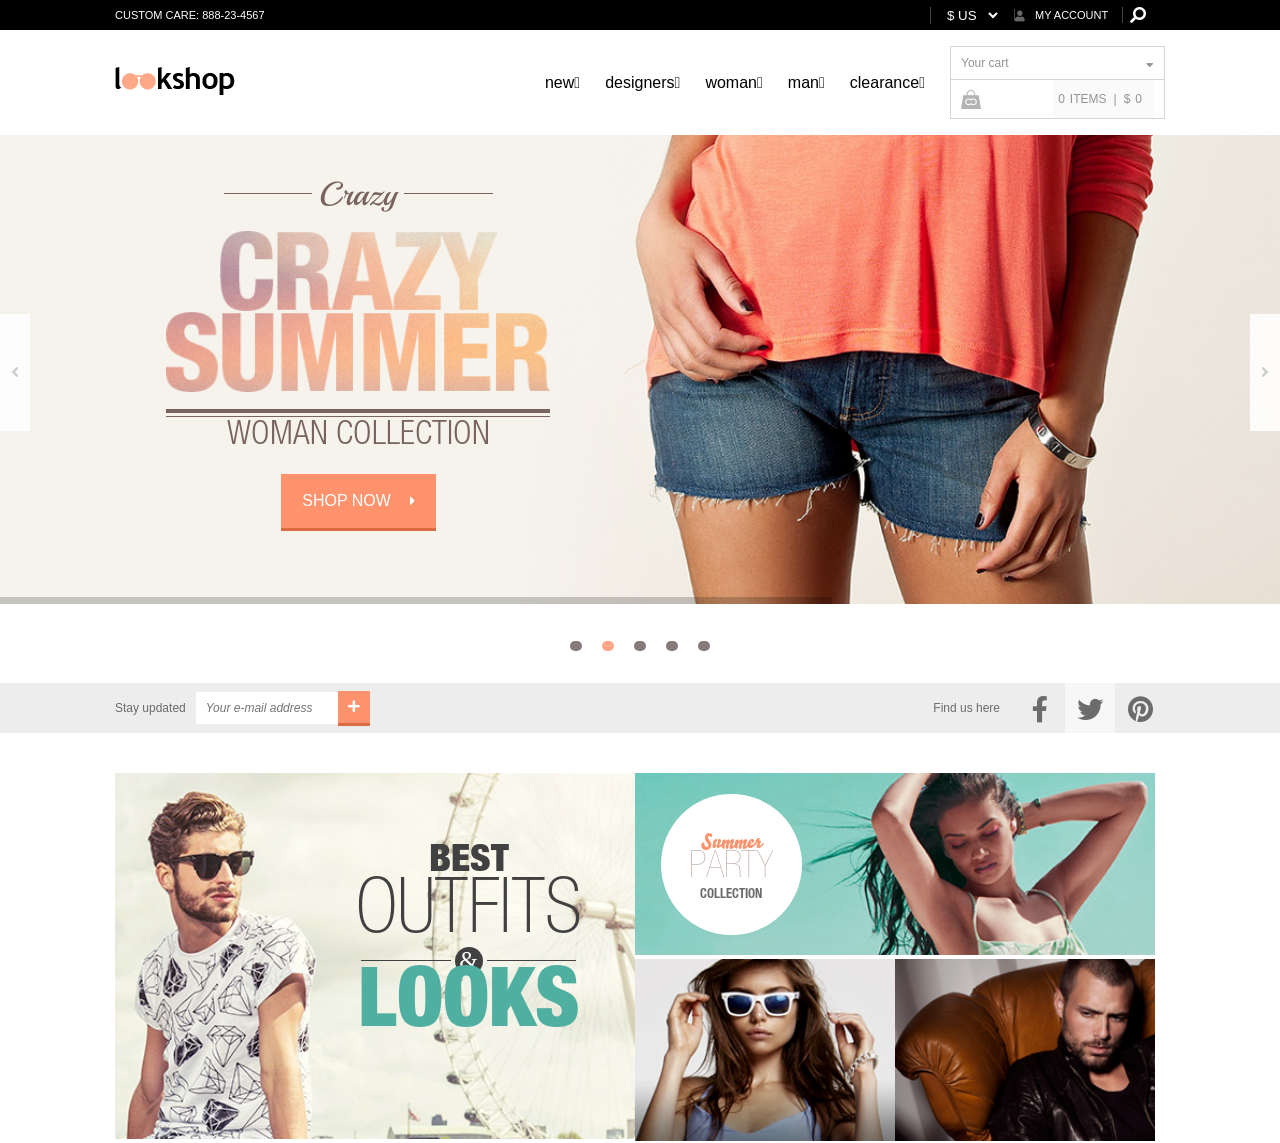
==== LookShop/index.html @ 90c4d899 "first commit" ====
<!DOCTYPE html>
<html lang="en">
<head>
	<meta charset="UTF-8">
	<title>Look Shop</title>
	<link rel="stylesheet" type="text/css" href="css/general.css">
	<meta name="viewport" content="width=device-width">	
	<link rel="stylesheet" href="https://use.fontawesome.com/releases/v5.0.13/css/all.css" integrity="sha384-DNOHZ68U8hZfKXOrtjWvjxusGo9WQnrNx2sqG0tfsghAvtVlRW3tvkXWZh58N9jp" crossorigin="anonymous">
</head>
<body>
	<!--Toolbar section-->
<section class="toolbar wrapper">
	<div class="toolbar-custom">
		custom care: 888-23-4567
	</div>
	<div class="toolbar-tools">
		<select class="toolbar-tools-currency">
			<option>$ US</option>
  			<option>EUR</option>
  			<option>RUB</option>
		</select>
		<a href="#" class="toolbar-tools-account">
			<i class="fas fa-user"></i>
			<span>my account</span>
		</a>
		<div class="toolbar-tools-search">
			<i class="fas fa-search"></i>
		</div>
	</div>	
</section>
	<!--Header section-->
<header class="header wrapper">
	<div class="header-logo-lg">
		<img src="images/logo-lg.png" alt="logo">
	</div>
	<div class="header-logo-sm">
		<img src="images/logo-sm.png" alt="logo">
	</div>
	<nav class="header-menu">
		<li><a href="">new</a></li>
		<li><a href="">designers</a></li>
		<li><a href="">woman</a></li>
		<li><a href="">man</a></li>
		<li><a href="">clearance</a></li>
	</nav>
	<div class="header-cart">
		<div class="header-cart-txt">
			<span>Your cart</span>
			<i class="fas fa-sort-down"></i>
		</div>
		<div class="header-cart-items">
			<img class="header-cart-lgimg" src="images/cart-lg.png" alt="cart">
			<img class="header-cart-smimg" src="images/cart-sm.png" alt="cart">
			<div class="header-cart-sum">
				<p><span>0</span>items</p>
				<p class="header-cart-money">$<span>0</span></p>
			</div>
		</div>
	</div>
</header>	
	<!--Mobile menu section-->
<section class="mobilemenu wrapper">
	<div class="mobilemenu-wr">
		<span>menu</span>
		<div class="mobilemenu-hamburger">
			<div class="mobilemenu-hamburger-item"></div>
			<div class="mobilemenu-hamburger-item"></div>
			<div class="mobilemenu-hamburger-item"></div>
		</div>
	</div>
	<nav class="mobilemenu-menu">
		<li><a href="">new</a></li>
		<li><a href="">designers</a></li>
		<li><a href="">woman</a></li>
		<li><a href="">man</a></li>
		<li><a href="">clearance</a></li>
	</nav>
</section>	
	<!--Slider section-->
<section class="slider">
	<div class="slider-wrapper">
		<img src="images/slide1.png" alt="slide">
		<!--<img src="images/slide2.png" alt="slide">
		<img src="images/slide3.png" alt="slide">-->
	
		<div class="slider-prevbtn">
			<i class="fas fa-angle-left"></i>
		</div>
		<div class="slider-nextbtn">
			<i class="fas fa-angle-right"></i>
		</div>
		<div class="slider-info">
			<div class="slider-info-crazy">
				<div class="slider-crazy-line"></div>
				<div class="slider-crazy-txt">Crazy</div>
				<div class="slider-crazy-line"></div>
			</div>
			<img class="slider-title-lg" src="images/summer-lg.png" alt="title">
			<img class="slider-title-md" src="images/summer-md.png" alt="title">

			<div class="slider-info-collect">
				<div class="slider-collect-fatline"></div>
				<div class="slider-collect-thinline"></div>
				<div class="slider-collect-txt">woman collection</div>
			</div>
			<button class="slider-info-button">
				<span>shop now</span>
				<i class="fas fa-caret-right"></i>
			</button>
		</div>
		<div class="slider-line"></div>
	</div>
	<div class="slider-dots">
		<button class="slider-dots-dot"></button>
		<button class="slider-dots-dot slider-dots-active"></button>
		<button class="slider-dots-dot"></button>
		<button class="slider-dots-dot"></button>
		<button class="slider-dots-dot"></button>
	</div>
</section>	
	<section class="stay wrapper">
	<div class="stay-email">
		<span>Stay updated</span>
		<div class="stay-email-input">
			<input type="text" placeholder="Your e-mail address">
			<button><i class="fas fa-plus"></i></button>
		</div>
	</div>
	<div class="stay-social">
		<span>Find us here</span>
		<div class="stay-social-fb social-wrapper">
			<i class="fab fa-facebook-f"></i>
		</div>
		<div class="stay-social-tw social-wrapper">
			<i class="fab fa-twitter"></i>
		</div>
		<div class="stay-social-fb social-wrapper">
			<i class="fab fa-pinterest"></i>
		</div>
	</div>	
</section>
	<section class="best wrapper">
	<div class="best-first">
		<img src="images/best-1.png" alt="adventure">
		<div class="best-first-text">
			<span class="best-text-header">best</span>
			<span class="best-text-outfits">outfits</span>
			<div class="best-text-badge">
				<div class="best-badge-line"></div>
				<div class="best-badge-and">&</div>
				<div class="best-badge-line"></div>
			</div>
			<span class="best-text-looks">looks</span>
		</div>
	</div>
	<div class="best-second">
		<div class="best-second-upper">
			<img src="images/best-2.png" alt="adventure">
			<div class="best-upper-round">
				<span class="best-upper-summer">Summer</span>
				<span class="best-upper-party">party</span>
				<span class="best-upper-collect">collection</span>
			</div>
		</div>
		<div class="best-second-downer">
			<img src="images/best-3.png" alt="adventure">
			<img src="images/best-4.png" alt="adventure">
		</div>
	</div>
</section>
	<script src="js/scripts.js"></script>
</body>
</html>
---- LookShop/css/general.css ----
@charset "UTF-8";
@import url('https://fonts.googleapis.com/css?family=Playball&display=swap');
body {
  margin: 0;
  padding: 0;
}
@font-face {
  font-family: Luxury;
  /* Имя шрифта */
  src: url(fonts/Luxury Royale JF Regular.ttf);
  /* Путь к файлу со шрифтом */
}
@font-face {
  font-family: Helvetica;
  /* Имя шрифта */
  src: url(fonts/HelveticaNeueLTStd-LtCn.otf);
  /* Путь к файлу со шрифтом */
}
@font-face {
  font-family: HelveticaTh;
  /* Имя шрифта */
  src: url(fonts/HelveticaNeueLTStd-Th.otf);
  /* Путь к файлу со шрифтом */
}
@font-face {
  font-family: HelveticaBlk;
  /* Имя шрифта */
  src: url(fonts/HelveticaNeueLTStd-BlkCn.otf);
  /* Путь к файлу со шрифтом */
}
@font-face {
  font-family: HelveticaThCn;
  /* Имя шрифта */
  src: url(fonts/HelveticaNeueLTStd-ThCn.otf);
  /* Путь к файлу со шрифтом */
}
@font-face {
  font-family: HelveticaLtIt;
  /* Имя шрифта */
  src: url(fonts/HelveticaNeueLTStd-LtIt.otf);
  /* Путь к файлу со шрифтом */
}
@font-face {
  font-family: BelloScript;
  /* Имя шрифта */
  src: url(fonts/Bello-Script_6557.ttf);
  /* Путь к файлу со шрифтом */
}
@font-face {
  font-family: HelveticaUltLtCn;
  /* Имя шрифта */
  src: url(fonts/HelveticaNeueLTStd-UltLtCn.otf);
  /* Путь к файлу со шрифтом */
}
@font-face {
  font-family: HelveticaBdCn;
  /* Имя шрифта */
  src: url(fonts/HelveticaNeueLTStd-BdCn.otf);
  /* Путь к файлу со шрифтом */
}
@font-face {
  font-family: HelveticaCn;
  /* Имя шрифта */
  src: url(fonts/HelveticaNeueLTStd-Cn.otf);
  /* Путь к файлу со шрифтом */
}
@font-face {
  font-family: HelveticaLt;
  /* Имя шрифта */
  src: url(fonts/HelveticaNeueLTStd-Lt.otf);
  /* Путь к файлу со шрифтом */
}
@font-face {
  font-family: MyRiadProReg;
  /* Имя шрифта */
  src: url(fonts/MyriadPro-Regular.otf);
  /* Путь к файлу со шрифтом */
}
@font-face {
  font-family: HelveticaReg;
  /* Имя шрифта */
  src: url(fonts/helvetica_regular.ttf);
  /* Путь к файлу со шрифтом */
}
@font-face {
  font-family: AEmpirialReg;
  /* Имя шрифта */
  src: url(fonts/a_Empirial.ttf);
  /* Путь к файлу со шрифтом */
}
@font-face {
  font-family: Impact;
  /* Имя шрифта */
  src: url(fonts/Impact Regular.ttf);
  /* Путь к файлу со шрифтом */
}
.wrapper {
  max-width: 1200px;
  padding-left: 115px;
  padding-right: 115px;
  margin: 0 auto;
}
@media screen and (max-width: 768px) {
  .wrapper {
    padding-left: 15px;
    padding-right: 15px;
  }
}
@media screen and (max-width: 640px) {
  .wrapper {
    padding-left: 0px;
    padding-right: 0px;
  }
}
/* Slider */
.slick-slider {
  position: relative;
  display: block;
  box-sizing: border-box;
  -webkit-touch-callout: none;
  -webkit-user-select: none;
  -moz-user-select: none;
  -ms-user-select: none;
  user-select: none;
  touch-action: pan-y;
  -webkit-tap-highlight-color: transparent;
}
.slick-list {
  position: relative;
  overflow: hidden;
  display: block;
  margin: 0;
  padding: 0;
}
.slick-list:focus {
  outline: none;
}
.slick-list.dragging {
  cursor: pointer;
  cursor: hand;
}
.slick-slider .slick-track,
.slick-slider .slick-list {
  -webkit-transform: translate3d(0, 0, 0);
  -ms-transform: translate3d(0, 0, 0);
  transform: translate3d(0, 0, 0);
}
.slick-track {
  position: relative;
  left: 0;
  top: 0;
  display: block;
  margin-left: auto;
  margin-right: auto;
}
.slick-track:before,
.slick-track:after {
  content: "";
  display: table;
}
.slick-track:after {
  clear: both;
}
.slick-loading .slick-track {
  visibility: hidden;
}
.slick-slide {
  float: left;
  height: 100%;
  min-height: 1px;
  display: none;
}
[dir="rtl"] .slick-slide {
  float: right;
}
.slick-slide img {
  display: block;
}
.slick-slide.slick-loading img {
  display: none;
}
.slick-slide.dragging img {
  pointer-events: none;
}
.slick-initialized .slick-slide {
  display: block;
}
.slick-loading .slick-slide {
  visibility: hidden;
}
.slick-vertical .slick-slide {
  display: block;
  height: auto;
  border: 1px solid transparent;
}
.slick-arrow.slick-hidden {
  display: none;
}
/* Slider */
.slick-loading .slick-list {
  background: #fff url('ajax-loader.gif') center center no-repeat;
}
/* Arrows */
.slick-prev,
.slick-next {
  position: absolute;
  display: block;
  height: 20px;
  width: 20px;
  line-height: 0px;
  font-size: 0px;
  cursor: pointer;
  background: transparent;
  color: transparent;
  top: 50%;
  -webkit-transform: translate(0, -50%);
  -ms-transform: translate(0, -50%);
  transform: translate(0, -50%);
  padding: 0;
  border: none;
  outline: none;
}
.slick-prev:hover,
.slick-next:hover,
.slick-prev:focus,
.slick-next:focus {
  outline: none;
  background: transparent;
  color: transparent;
}
.slick-prev:hover:before,
.slick-next:hover:before,
.slick-prev:focus:before,
.slick-next:focus:before {
  opacity: 1;
}
.slick-prev.slick-disabled:before,
.slick-next.slick-disabled:before {
  opacity: 0.25;
}
.slick-prev:before,
.slick-next:before {
  font-family: "slick";
  font-size: 20px;
  line-height: 1;
  color: white;
  opacity: 0.75;
  -webkit-font-smoothing: antialiased;
  -moz-osx-font-smoothing: grayscale;
  /* Icons */
}
@font-face {
  font-family: 'slick';
  font-weight: normal;
  font-style: normal;
  src: url('fonts/slick.eot');
  src: url('fonts/slick.eot?#iefix') format('embedded-opentype'), url('fonts/slick.woff') format('woff'), url('fonts/slick.ttf') format('truetype'), url('fonts/slick.svg#slick') format('svg');
}
.slick-prev {
  left: -25px;
}
[dir="rtl"] .slick-prev {
  left: auto;
  right: -25px;
}
.slick-prev:before {
  content: "←";
}
[dir="rtl"] .slick-prev:before {
  content: "→";
}
.slick-next {
  right: -25px;
}
[dir="rtl"] .slick-next {
  left: -25px;
  right: auto;
}
.slick-next:before {
  content: "→";
}
[dir="rtl"] .slick-next:before {
  content: "←";
}
/* Dots */
.slick-dotted .slick-slider {
  margin-bottom: 30px;
}
.slick-dots {
  position: absolute;
  bottom: -25px;
  list-style: none;
  display: block;
  text-align: center;
  padding: 0;
  margin: 0;
  width: 100%;
}
.slick-dots li {
  position: relative;
  display: inline-block;
  height: 20px;
  width: 20px;
  margin: 0 5px;
  padding: 0;
  cursor: pointer;
}
.slick-dots li button {
  border: 0;
  background: transparent;
  display: block;
  height: 20px;
  width: 20px;
  outline: none;
  line-height: 0px;
  font-size: 0px;
  color: transparent;
  padding: 5px;
  cursor: pointer;
}
.slick-dots li button:hover,
.slick-dots li button:focus {
  outline: none;
}
.slick-dots li button:hover:before,
.slick-dots li button:focus:before {
  opacity: 1;
}
.slick-dots li button:before {
  position: absolute;
  top: 0;
  left: 0;
  content: "•";
  width: 20px;
  height: 20px;
  font-family: "slick";
  font-size: 6px;
  line-height: 20px;
  text-align: center;
  color: black;
  opacity: 0.25;
  -webkit-font-smoothing: antialiased;
  -moz-osx-font-smoothing: grayscale;
}
.slick-dots li.slick-active button:before {
  color: black;
  opacity: 0.75;
}
.toolbar {
  min-height: 30px;
  background-color: #000000;
  color: #fff;
  display: -webkit-box;
  display: flex;
  -webkit-box-pack: justify;
  justify-content: space-between;
  -webkit-box-align: center;
  align-items: center;
  text-transform: uppercase;
  font-family: Arial;
  font-size: 11px;
  font-weight: 400;
}
@media screen and (max-width: 640px) {
  .toolbar {
    -webkit-box-orient: vertical;
    -webkit-box-direction: normal;
    flex-direction: column;
  }
}
@media screen and (max-width: 640px) {
  .toolbar {
    -webkit-box-pack: center;
    justify-content: center;
  }
}
@media screen and (max-width: 640px) {
  .toolbar {
    font-size: 30px;
  }
}
.toolbar-custom {
  display: -webkit-box;
  display: flex;
}
@media screen and (max-width: 640px) {
  .toolbar-custom {
    min-height: 95px;
  }
}
@media screen and (max-width: 640px) {
  .toolbar-custom {
    width: 100%;
  }
}
@media screen and (max-width: 640px) {
  .toolbar-custom {
    background-color: #fff;
  }
}
@media screen and (max-width: 640px) {
  .toolbar-custom {
    color: #838383;
  }
}
@media screen and (max-width: 640px) {
  .toolbar-custom {
    -webkit-box-pack: center;
    justify-content: center;
  }
}
@media screen and (max-width: 640px) {
  .toolbar-custom {
    -webkit-box-align: center;
    align-items: center;
  }
}
.toolbar-tools {
  min-height: 30px;
  display: -webkit-box;
  display: flex;
  -webkit-box-pack: justify;
  justify-content: space-between;
  -webkit-box-align: center;
  align-items: center;
  min-width: 235px;
}
@media screen and (max-width: 640px) {
  .toolbar-tools {
    min-height: 95px;
  }
}
@media screen and (max-width: 640px) {
  .toolbar-tools {
    width: 100%;
  }
}
@media screen and (max-width: 640px) {
  .toolbar-tools {
    font-size: 30px;
  }
}
.toolbar-tools-currency {
  height: 100%;
  width: 30%;
  padding-left: 12px;
  background-color: transparent;
  border: 0;
  border-left: 1px solid #444;
  outline: 0;
  color: #fff;
}
@media screen and (max-width: 640px) {
  .toolbar-tools-currency {
    width: 25%;
  }
}
@media screen and (max-width: 640px) {
  .toolbar-tools-currency {
    max-width: 153px;
  }
}
@media screen and (max-width: 640px) {
  .toolbar-tools-currency {
    font-size: 30px;
  }
}
.toolbar-tools-account {
  height: 100%;
  border-left: 1px solid #444;
  display: -webkit-box;
  display: flex;
  -webkit-box-align: center;
  align-items: center;
  text-decoration: none;
  color: #fff;
}
.toolbar-tools-account i {
  margin-right: 10px;
  color: #666;
}
.toolbar-tools-search {
  height: 100%;
  width: 15%;
  max-width: 100px;
  border-left: 1px solid #444;
  padding-left: 7px;
  display: -webkit-box;
  display: flex;
  -webkit-box-align: center;
  align-items: center;
  cursor: pointer;
}
.toolbar-tools-search i {
  -webkit-transform: rotate(90deg);
  -ms-transform: rotate(90deg);
  transform: rotate(90deg);
  font-size: 1rem;
}
@media screen and (max-width: 640px) {
  .toolbar-tools-search i {
    font-size: 30px;
  }
}
.header {
  min-height: 105px;
  display: -webkit-box;
  display: flex;
  -webkit-box-pack: justify;
  justify-content: space-between;
  -webkit-box-align: center;
  align-items: center;
}
@media screen and (max-width: 640px) {
  .header {
    -webkit-box-orient: vertical;
    -webkit-box-direction: normal;
    flex-direction: column;
  }
}
@media screen and (max-width: 640px) {
  .header-logo-lg {
    display: none;
  }
}
.header-logo-sm {
  display: none;
  min-height: 190px;
  -webkit-box-align: center;
  align-items: center;
  -webkit-box-pack: center;
  justify-content: center;
}
@media screen and (max-width: 640px) {
  .header-logo-sm {
    display: -webkit-box;
    display: flex;
  }
}
.header-menu {
  display: -webkit-box;
  display: flex;
  -webkit-box-flex: 1;
  flex-grow: 1;
  -webkit-box-pack: end;
  justify-content: flex-end;
  list-style: none;
}
@media screen and (max-width: 768px) {
  .header-menu {
    display: none;
  }
}
.header-menu li {
  margin-right: 25px;
}
.header-menu li a {
  text-decoration: none;
  font-family: Arial;
  font-size: 16px;
  font-weight: 400;
  color: #000;
}
.header-menu li a::after {
  content: "\f095";
}
.header-cart {
  display: -webkit-box;
  display: flex;
  -webkit-box-orient: vertical;
  -webkit-box-direction: normal;
  flex-direction: column;
  min-width: 215px;
  color: #949393;
  font-family: Arial;
  font-size: 12px;
  font-weight: 400;
}
@media screen and (max-width: 640px) {
  .header-cart {
    width: 95%;
  }
}
@media screen and (max-width: 640px) {
  .header-cart {
    font-size: 30px;
  }
}
.header-cart-txt {
  border: 1px solid #d6d6d6;
  border-bottom: none;
  display: -webkit-box;
  display: flex;
  -webkit-box-pack: justify;
  justify-content: space-between;
  -webkit-box-align: center;
  align-items: center;
  min-height: 32px;
  padding: 0 10px;
}
@media screen and (max-width: 640px) {
  .header-cart-txt {
    display: none;
  }
}
.header-cart-items {
  display: -webkit-box;
  display: flex;
  -webkit-box-pack: justify;
  justify-content: space-between;
  -webkit-box-align: center;
  align-items: center;
  border: 1px solid #d6d6d6;
  padding: 0 10px;
}
.header-cart-sum {
  display: -webkit-box;
  display: flex;
  -webkit-box-align: center;
  align-items: center;
  text-transform: uppercase;
  background-color: #fafafa;
  min-height: 32px;
}
@media screen and (max-width: 640px) {
  .header-cart-sum {
    min-height: 94px;
  }
}
.header-cart-sum p {
  margin-right: 7px;
}
.header-cart-sum p span {
  margin: 0 5px;
}
.header-cart-money::before {
  content: "|";
  margin-right: 7px;
}
@media screen and (max-width: 640px) {
  .header-cart-lgimg {
    display: none;
  }
}
.header-cart-smimg {
  display: none;
}
@media screen and (max-width: 640px) {
  .header-cart-smimg {
    display: block;
  }
}
.mobilemenu {
  display: none;
  -webkit-box-orient: vertical;
  -webkit-box-direction: normal;
  flex-direction: column;
  -webkit-box-pack: center;
  justify-content: center;
  -webkit-box-align: center;
  align-items: center;
}
@media screen and (max-width: 768px) {
  .mobilemenu {
    display: -webkit-box;
    display: flex;
  }
}
@media screen and (max-width: 640px) {
  .mobilemenu {
    margin-top: 25px;
  }
}
@media screen and (max-width: 640px) {
  .mobilemenu {
    margin-bottom: 25px;
  }
}
.mobilemenu-wr {
  min-height: 50px;
  background-color: #ffa687;
  display: -webkit-box;
  display: flex;
  -webkit-box-align: center;
  align-items: center;
  -webkit-box-pack: justify;
  justify-content: space-between;
  width: 100%;
}
@media screen and (max-width: 640px) {
  .mobilemenu-wr {
    min-height: 95px;
  }
}
@media screen and (max-width: 640px) {
  .mobilemenu-wr {
    width: 95%;
  }
}
.mobilemenu-wr span {
  font-family: Arial;
  font-size: 18px;
  font-weight: 400;
  text-transform: uppercase;
  color: #fff;
  margin-left: 20px;
}
@media screen and (max-width: 640px) {
  .mobilemenu-wr span {
    font-size: 30px;
  }
}
@media screen and (max-width: 640px) {
  .mobilemenu-wr span {
    margin-left: 30px;
  }
}
.mobilemenu-menu {
  display: none;
  list-style: none;
}
.mobilemenu-menu li {
  margin-right: 25px;
}
.mobilemenu-menu li a {
  text-decoration: none;
  font-family: Arial;
  font-size: 26px;
  font-weight: 400;
  color: #ffa687;
}
@media screen and (max-width: 640px) {
  .mobilemenu-menu li a {
    font-size: 35px;
  }
}
.mobilemenu-menu li a::after {
  font-family: "Font Awesome 5 Free";
  content: "\f095";
}
.mobilemenu-hamburger {
  width: 22px;
  height: 20px;
  margin-right: 10px;
  display: -webkit-box;
  display: flex;
  -webkit-box-orient: vertical;
  -webkit-box-direction: normal;
  flex-direction: column;
  -webkit-box-pack: justify;
  justify-content: space-between;
  cursor: pointer;
}
@media screen and (max-width: 640px) {
  .mobilemenu-hamburger {
    width: 33px;
  }
}
@media screen and (max-width: 640px) {
  .mobilemenu-hamburger {
    height: 30px;
  }
}
@media screen and (max-width: 640px) {
  .mobilemenu-hamburger {
    margin-right: 30px;
  }
}
.mobilemenu-hamburger-item {
  width: 22px;
  height: 4px;
  background-color: #fff;
  border-radius: 30%;
}
@media screen and (max-width: 640px) {
  .mobilemenu-hamburger-item {
    width: 33px;
  }
}
@media screen and (max-width: 640px) {
  .mobilemenu-hamburger-item {
    height: 6px;
  }
}
@media screen and (max-width: 640px) {
  .slider {
    display: none;
  }
}
@media screen and (max-width: 768px) {
  .slider {
    margin-top: 20px;
  }
}
.slider-wrapper {
  width: 100%;
  position: relative;
}
.slider-wrapper img {
  width: 100%;
}
.slider-info {
  position: absolute;
  top: 8%;
  min-width: 30%;
  left: 13%;
  min-height: 75%;
  display: -moz-flex;
  display: -ms-flex;
  display: -o-flex;
  display: -webkit-box;
  display: flex;
  -webkit-box-orient: vertical;
  -webkit-box-direction: normal;
  flex-direction: column;
  -webkit-box-pack: justify;
  justify-content: space-between;
  -webkit-box-align: center;
  align-items: center;
}
@media screen and (max-width: 768px) {
  .slider-info {
    min-width: 25%;
  }
}
@media screen and (max-width: 768px) {
  .slider-info {
    left: 10%;
  }
}
.slider-info-crazy {
  width: 100%;
  display: -webkit-box;
  display: flex;
  -webkit-box-pack: center;
  justify-content: center;
  -webkit-box-align: center;
  align-items: center;
}
.slider-info-collect {
  width: 100%;
  display: -webkit-box;
  display: flex;
  -webkit-box-orient: vertical;
  -webkit-box-direction: normal;
  flex-direction: column;
  -webkit-box-pack: center;
  justify-content: center;
  -webkit-box-align: center;
  align-items: center;
}
.slider-info-button {
  width: 155px;
  height: 54px;
  background-color: #fd926d;
  box-shadow: 0 3px 0 #dd6b44;
  outline: none;
  border: none;
  cursor: pointer;
}
@media screen and (max-width: 768px) {
  .slider-info-button {
    width: 115px;
  }
}
@media screen and (max-width: 768px) {
  .slider-info-button {
    height: 40px;
  }
}
.slider-info-button span {
  font-size: 16px;
  text-transform: uppercase;
  color: #fff;
  margin-right: 15px;
}
@media screen and (max-width: 768px) {
  .slider-info-button span {
    font-size: 12px;
  }
}
.slider-info-button i {
  font-size: 14px;
  color: #fff;
}
@media screen and (max-width: 768px) {
  .slider-info-button i {
    font-size: 10px;
  }
}
.slider-crazy-txt {
  color: #78645d;
  font-family: 'Playball', cursive;
  font-size: 2.6vw;
  font-weight: 400;
  margin-right: 7px;
  margin-left: 7px;
}
@media screen and (max-width: 768px) {
  .slider-crazy-txt {
    font-size: 27px;
  }
}
.slider-crazy-line {
  width: 23%;
  height: 1px;
  background: #78645d;
}
@media screen and (max-width: 768px) {
  .slider-crazy-line {
    width: 20%;
  }
}
.slider-collect-txt {
  font-family: Helvetica;
  font-size: 2.6vw;
  text-transform: uppercase;
  color: #78645d;
}
@media screen and (max-width: 768px) {
  .slider-collect-txt {
    font-size: 27px;
  }
}
.slider-collect-fatline {
  width: 100%;
  height: 4px;
  background: #78645d;
}
.slider-collect-thinline {
  width: 100%;
  height: 1px;
  background: #78645d;
  margin-top: 3px;
}
.slider-line {
  position: absolute;
  bottom: 4px;
  width: 65%;
  height: 7px;
  opacity: 0.2;
  background-color: black;
}
@media screen and (max-width: 768px) {
  .slider-line {
    width: 20%;
  }
}
.slider-prevbtn {
  position: absolute;
  width: 30px;
  height: 117px;
  opacity: 0.9;
  background-color: #fff;
  top: 50%;
  margin-top: -58px;
  display: -webkit-box;
  display: flex;
  -webkit-box-pack: center;
  justify-content: center;
  -webkit-box-align: center;
  align-items: center;
  cursor: pointer;
  left: 0;
}
.slider-prevbtn:hover i {
  color: #ffa687;
  opacity: 0.9;
}
.slider-prevbtn i {
  opacity: 0.2;
  -webkit-transition: color 0.3s ease-in;
  transition: color 0.3s ease-in;
  -webkit-transition: opacity 0.3s ease-in;
  transition: opacity 0.3s ease-in;
}
.slider-nextbtn {
  position: absolute;
  width: 30px;
  height: 117px;
  opacity: 0.9;
  background-color: #fff;
  top: 50%;
  margin-top: -58px;
  display: -webkit-box;
  display: flex;
  -webkit-box-pack: center;
  justify-content: center;
  -webkit-box-align: center;
  align-items: center;
  cursor: pointer;
  right: 0;
}
.slider-nextbtn:hover i {
  color: #ffa687;
  opacity: 0.9;
}
.slider-nextbtn i {
  opacity: 0.2;
  -webkit-transition: color 0.3s ease-in;
  transition: color 0.3s ease-in;
  -webkit-transition: opacity 0.3s ease-in;
  transition: opacity 0.3s ease-in;
}
@media screen and (max-width: 768px) {
  .slider-title-lg {
    display: none;
  }
}
.slider-title-md {
  display: none;
}
@media screen and (max-width: 768px) {
  .slider-title-md {
    display: block;
  }
}
.slider-dots {
  height: 75px;
  display: -webkit-box;
  display: flex;
  -webkit-box-align: center;
  align-items: center;
  -webkit-box-pack: center;
  justify-content: center;
}
.slider-dots-dot {
  width: 10px;
  height: 10px;
  background-color: #867a76;
  border: 0;
  border-radius: 5px;
  margin-right: 10px;
  margin-left: 10px;
  cursor: pointer;
}
.slider-dots-active {
  background-color: #ffa687;
}
.stay {
  background-color: #ededed;
  height: 50px;
  display: -webkit-box;
  display: flex;
  -webkit-box-align: center;
  align-items: center;
  -webkit-box-pack: justify;
  justify-content: space-between;
  margin-bottom: 40px;
}
@media screen and (max-width: 640px) {
  .stay {
    background-color: #fff;
  }
}
@media screen and (max-width: 640px) {
  .stay {
    height: 230px;
  }
}
@media screen and (max-width: 640px) {
  .stay {
    -webkit-box-orient: vertical;
    -webkit-box-direction: normal;
    flex-direction: column;
  }
}
@media screen and (max-width: 640px) {
  .stay {
    margin-bottom: 0;
  }
}
@media screen and (max-width: 640px) {
  .stay {
    padding-bottom: 25px;
  }
}
.stay-email {
  width: calc(25% - 5px);
  color: #6b6b6b;
  font-family: Arial;
  font-size: 12px;
  font-weight: 400;
  display: -webkit-box;
  display: flex;
  -webkit-box-align: center;
  align-items: center;
}
@media screen and (max-width: 640px) {
  .stay-email {
    width: calc(100% - 5px);
  }
}
@media screen and (max-width: 640px) {
  .stay-email span {
    display: none;
  }
}
.stay-email-input {
  display: -webkit-box;
  display: flex;
  -webkit-box-align: center;
  align-items: center;
}
@media screen and (max-width: 640px) {
  .stay-email-input {
    -webkit-box-pack: center;
    justify-content: center;
  }
}
@media screen and (max-width: 640px) {
  .stay-email-input {
    width: 98%;
  }
}
.stay-email-input input {
  border: 0;
  outline: 0;
  width: 130px;
  height: 30px;
  color: #9f9f9f;
  font-family: Arial;
  font-size: 12px;
  font-style: italic;
  margin-left: 10px;
  padding-left: 10px;
}
@media screen and (max-width: 640px) {
  .stay-email-input input {
    width: 100%;
  }
}
@media screen and (max-width: 640px) {
  .stay-email-input input {
    height: 100px;
  }
}
@media screen and (max-width: 640px) {
  .stay-email-input input {
    font-size: 30px;
  }
}
@media screen and (max-width: 640px) {
  .stay-email-input input {
    background-color: #ededed;
  }
}
.stay-email-input button {
  border: 0;
  outline: 0;
  width: 32px;
  height: 32px;
  background-color: #fd926d;
  box-shadow: 0 3px 0 #dd6b44;
  display: -webkit-box;
  display: flex;
  -webkit-box-align: center;
  align-items: center;
  -webkit-box-pack: center;
  justify-content: center;
  cursor: pointer;
  color: #fff;
  margin-top: -3px;
}
@media screen and (max-width: 640px) {
  .stay-email-input button {
    width: 120px;
  }
}
@media screen and (max-width: 640px) {
  .stay-email-input button {
    height: 95px;
  }
}
@media screen and (max-width: 640px) {
  .stay-email-input button {
    box-shadow: 0 8px 0 #dd6b44;
  }
}
@media screen and (max-width: 640px) {
  .stay-email-input button {
    font-size: 46px;
  }
}
@media screen and (max-width: 640px) {
  .stay-email-input button {
    margin-top: -10px;
  }
}
.stay-email-input button:hover {
  background-color: #b3b3b3;
}
.stay-social {
  width: calc(25% - 5px);
  height: 50px;
  display: -webkit-box;
  display: flex;
  -webkit-box-pack: end;
  justify-content: flex-end;
  -webkit-box-align: center;
  align-items: center;
  color: #6c6c6c;
  font-family: Arial;
  font-size: 12px;
  font-weight: 400;
}
@media screen and (max-width: 640px) {
  .stay-social {
    width: calc(100% - 5px);
  }
}
@media screen and (max-width: 640px) {
  .stay-social {
    height: 85px;
  }
}
@media screen and (max-width: 640px) {
  .stay-social {
    -webkit-box-pack: center;
    justify-content: center;
  }
}
@media screen and (max-width: 640px) {
  .stay-social {
    font-size: 26px;
  }
}
@media screen and (max-width: 640px) {
  .stay-social {
    background-color: #f7f7f7;
  }
}
.stay-social span {
  margin-right: 15px;
}
.stay-social i {
  font-size: 26px;
  line-height: 2;
}
@media screen and (max-width: 768px) {
  .stay-social i {
    font-size: 18px;
  }
}
@media screen and (max-width: 640px) {
  .stay-social i {
    font-size: 36px;
  }
}
.social-wrapper {
  width: 50px;
  height: 50px;
  display: -webkit-box;
  display: flex;
  align-content: center;
  -webkit-box-pack: center;
  justify-content: center;
  background-color: #f7f7f7;
}
@media screen and (max-width: 640px) {
  .social-wrapper {
    width: 85px;
  }
}
@media screen and (max-width: 640px) {
  .social-wrapper {
    height: 85px;
  }
}
.social-wrapper:nth-child(2n) {
  background-color: #ededed;
}
.best {
  height: auto;
  display: -webkit-box;
  display: flex;
}
@media screen and (max-width: 640px) {
  .best {
    display: none;
  }
}
.best-first {
  width: calc(50% - 5px);
  position: relative;
}
.best-first img {
  width: 100%;
}
.best-first-text {
  width: 50%;
  position: absolute;
  left: 43%;
  top: 18%;
  display: -webkit-box;
  display: flex;
  -webkit-box-orient: vertical;
  -webkit-box-direction: normal;
  flex-direction: column;
  -webkit-box-align: center;
  align-items: center;
}
.best-second {
  width: calc(50% - 5px);
}
.best-second-upper {
  width: 100%;
  position: relative;
}
.best-second-upper img {
  width: 100%;
}
.best-second-downer {
  width: 100%;
  display: -webkit-box;
  display: flex;
}
.best-second-downer img {
  width: 50%;
}
.best-text-header {
  color: #414141;
  font-family: HelveticaBlk;
  font-size: 3vw;
  text-transform: uppercase;
  font-weight: 900;
}
.best-text-outfits {
  color: #414141;
  font-family: HelveticaThCn;
  font-size: 6vw;
  text-transform: uppercase;
  margin-top: -6%;
}
.best-text-looks {
  color: #4fafa0;
  font-family: HelveticaBlk;
  font-size: 6.5vw;
  text-transform: uppercase;
  font-weight: 800;
  margin-top: -6%;
}
.best-text-badge {
  display: -webkit-box;
  display: flex;
  -webkit-box-pack: center;
  justify-content: center;
  -webkit-box-align: center;
  align-items: center;
  margin-top: -6%;
}
.best-badge-and {
  width: 2.2vw;
  height: 2.2vw;
  background-color: #414141;
  border-radius: 50%;
  color: #fff;
  font-size: 1.9vw;
  display: -webkit-box;
  display: flex;
  -webkit-box-align: center;
  align-items: center;
  -webkit-box-pack: center;
  justify-content: center;
  margin-right: 4px;
  margin-left: 4px;
}
.best-badge-line {
  width: 7vw;
  height: 1px;
  background-color: #414141;
}
.best-upper-round {
  position: absolute;
  left: 5%;
  top: 11%;
  width: 11vw;
  height: 11vw;
  background-color: #fff;
  border-radius: 50%;
  display: -webkit-box;
  display: flex;
  -webkit-box-orient: vertical;
  -webkit-box-direction: normal;
  flex-direction: column;
  -webkit-box-align: center;
  align-items: center;
  -webkit-box-pack: center;
  justify-content: center;
}
.best-upper-summer {
  color: #fd926d;
  font-family: BelloScript;
  font-size: 1.6vw;
}
.best-upper-party {
  color: #c1aea8;
  font-family: HelveticaUltLtCn;
  font-size: 3vw;
  text-transform: uppercase;
  margin-top: -7%;
}
.best-upper-collect {
  color: #6a6a6a;
  font-family: HelveticaBdCn;
  font-size: 1vw;
  text-transform: uppercase;
  margin-top: -3%;
}
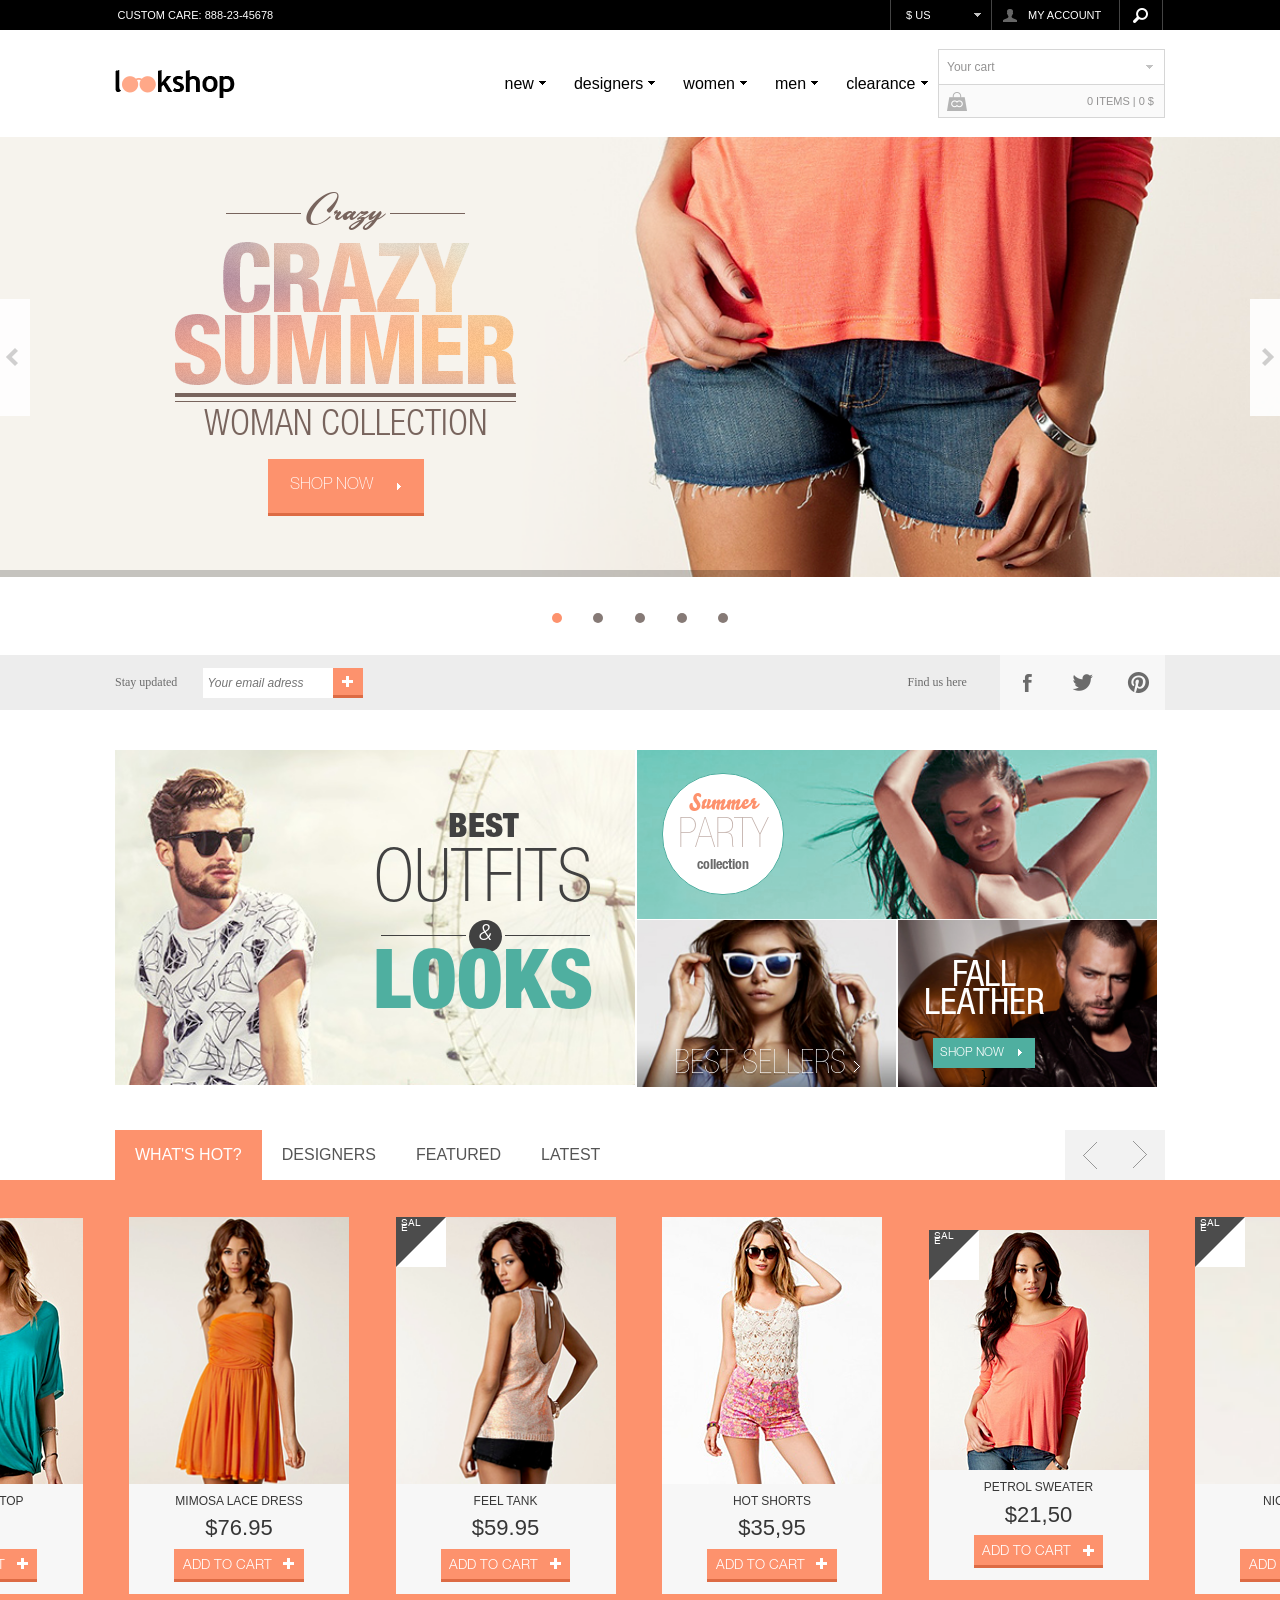
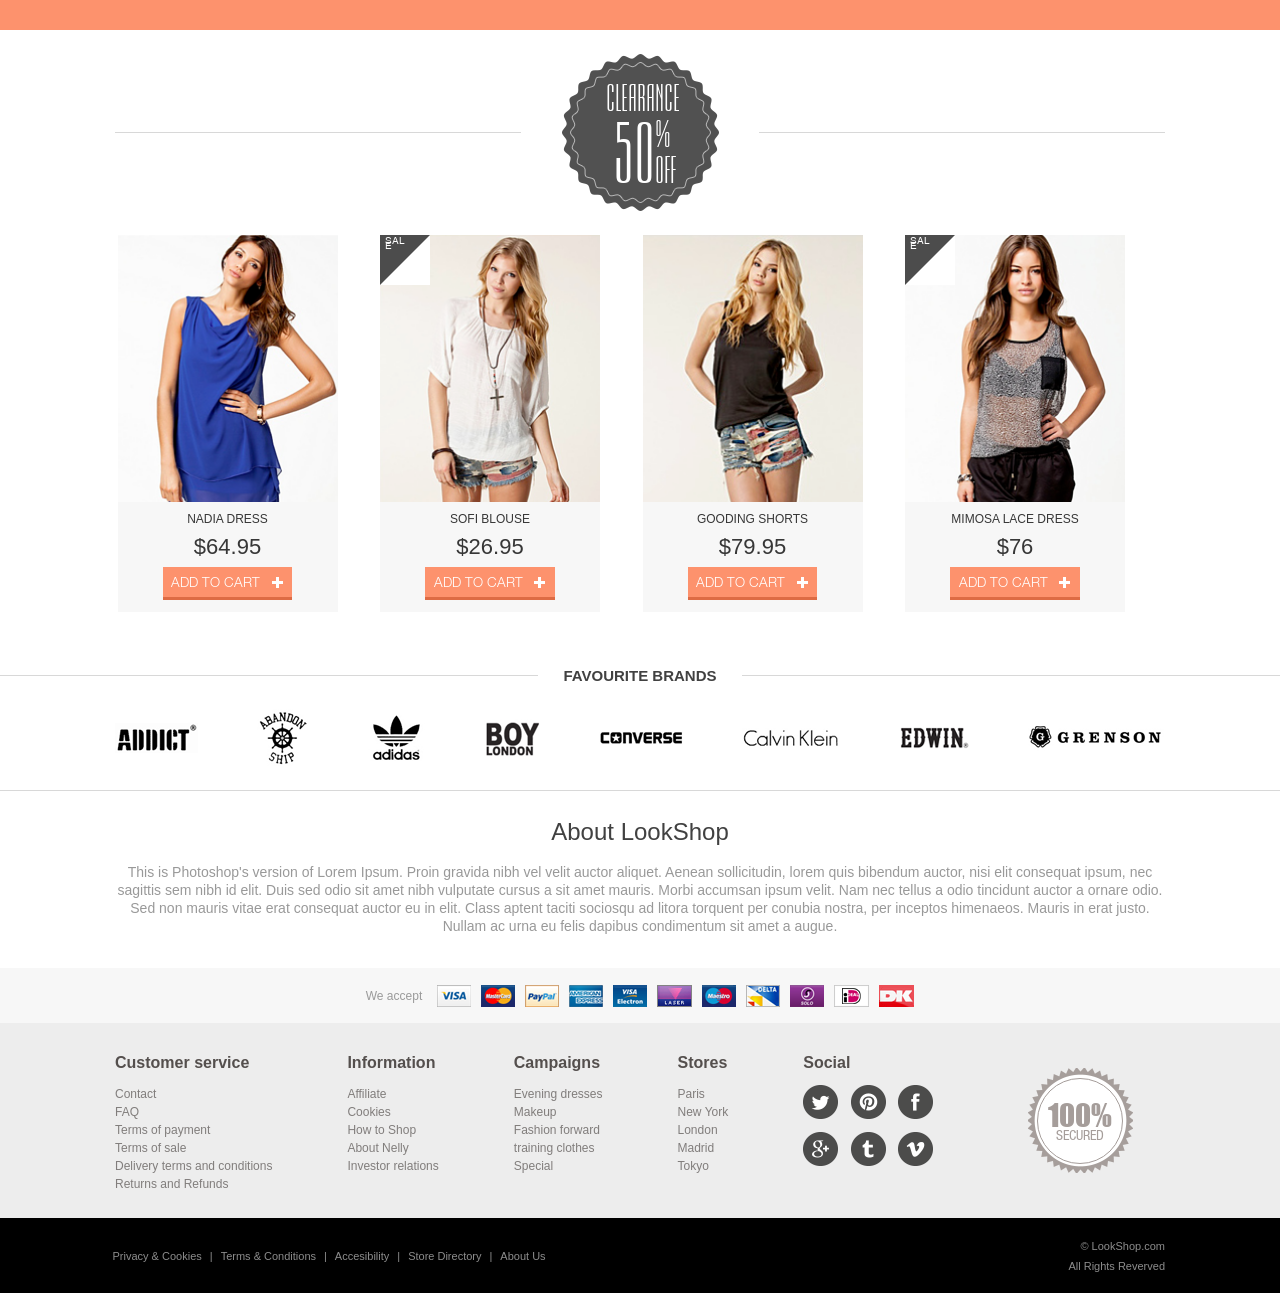
==== commit a0445379: "add pics" ====
--- a/LookShop/index.html
+++ b/LookShop/index.html
@@ -2,172 +2,431 @@
 <html lang="en">
 <head>
 	<meta charset="UTF-8">
-	<title>Look Shop</title>
+	<title>LookShop</title>
 	<link rel="stylesheet" type="text/css" href="css/general.css">
-	<meta name="viewport" content="width=device-width">	
-	<link rel="stylesheet" href="https://use.fontawesome.com/releases/v5.0.13/css/all.css" integrity="sha384-DNOHZ68U8hZfKXOrtjWvjxusGo9WQnrNx2sqG0tfsghAvtVlRW3tvkXWZh58N9jp" crossorigin="anonymous">
+	<meta name="viewport" content="width=device-width">
+	<link rel="shortcut icon" href="../img/favicon.png" type="image/png">
+	<script type="text/javascript" src="http://code.jquery.com/jquery-2.1.3.min.js"></script>	
 </head>
 <body>
-	<!--Toolbar section-->
-<section class="toolbar wrapper">
-	<div class="toolbar-custom">
-		custom care: 888-23-4567
-	</div>
-	<div class="toolbar-tools">
-		<select class="toolbar-tools-currency">
-			<option>$ US</option>
-  			<option>EUR</option>
-  			<option>RUB</option>
-		</select>
-		<a href="#" class="toolbar-tools-account">
-			<i class="fas fa-user"></i>
-			<span>my account</span>
-		</a>
-		<div class="toolbar-tools-search">
-			<i class="fas fa-search"></i>
-		</div>
+	<header>
+	<div class="header-block1">
+		<div class="header-block1-custom">
+			<p>custom care: 888-23-45678</p>
+		</div>
+		<div class="header-block1-account">
+			<div class="currency">
+				<select name="currency">
+					<option value="us">$ US</option>
+					<option value="ru">P RU</option>
+					<option value="eu">€ EU</option>
+				</select>
+			</div>
+			<div class="account">
+				<div class="user-pic"></div>
+				<p>my account</p>
+			</div>
+			<div class="search"></div>
+		</div>
+	</div>
+	<div class="header-block2">
+		<div class="header-block2-wr">
+			<div class="header-block2-wr-logo"></div>
+			<div class="header-block2-menu">
+				<nav class="header-block2-wr-menu">
+					<ul>
+						<li>new</li>
+						<li>designers</li>
+						<li>women</li>
+						<li>men</li>
+						<li>clearance</li>
+					</ul>
+				</nav>
+				<div class="header-block2-wr-cart">
+					<div class="header-block2-wr-cart-info">Your cart</div>
+					<div class="header-block2-wr-cart-account">0 items | 0 $</div>
+				</div>
+			</div>
+		</div>	
+		<div class="header-block2-hiddenmenu">
+			<h1>Menu</h1>
+		</div>	
 	</div>	
+</header>
+	<section>
+	<div class="banner">
+		<div class="banner-btnPrev"></div>
+		<div class="banner-wr">
+			<div class="banner-crazy">
+				<div class="banner-crazy-line"></div>
+				<span>Crazy</span>
+				<div class="banner-crazy-line"></div>
+			</div>
+			<div class="banner-summer"></div>
+			<div class="banner-rect">
+				<div class="banner-rect-rect1"></div>
+				<div class="banner-rect-rect2"></div>
+			</div>
+			<p class="banner-collection">woman collection</p>
+			<div class="banner-shop">
+				<p>shop now</p> 
+			</div>
+		</div>
+		<div class="banner-btnNext"></div>
+		<div class="banner-underline"></div>		
+	</div>
+	<div class="switch">
+		<ul class="switch-container">
+			<li class="switch-painted"></li>
+			<li></li>
+			<li></li>
+			<li></li>
+			<li></li>
+		</ul>
+	</div>
 </section>
-	<!--Header section-->
-<header class="header wrapper">
-	<div class="header-logo-lg">
-		<img src="images/logo-lg.png" alt="logo">
-	</div>
-	<div class="header-logo-sm">
-		<img src="images/logo-sm.png" alt="logo">
-	</div>
-	<nav class="header-menu">
-		<li><a href="">new</a></li>
-		<li><a href="">designers</a></li>
-		<li><a href="">woman</a></li>
-		<li><a href="">man</a></li>
-		<li><a href="">clearance</a></li>
+	<section class="social">
+	<div class="social-wr">
+		<div class="social-email">
+			<p>Stay updated</p>	
+			<div class="social-email-box">
+				<input type="text" placeholder="Your email adress">	
+				<div class="social-email-box-plus"></div>		
+			</div>
+		</div>
+		<div class="social-networks">
+			<p>Find us here</p>	
+			<div class="social-networks-box">
+				<div class="social-networks-box-fb">
+					<a href="https://www.facebook.com"></a>
+				</div>
+				<div class="social-networks-box-tw">
+					<a href="https://www.twitter.com"></a>
+				</div>
+				<div class="social-networks-box-p">
+					<a href="#"></a>
+				</div>				
+			</div>
+		</div>
+	</div>
+</section>
+	<section class="offers">
+	<div class="offers-outfits">
+		<div class="offers-outfits-slogan">
+			<h3>best</h3>
+			<p>outfits</p>
+			<div class="offers-outfits-slogan-token">
+				<div class="offers-outfits-slogan-token-line"></div>
+				<div class="offers-outfits-slogan-token-round"><p>&</p></div>
+				<div class="offers-outfits-slogan-token-line"></div>
+			</div>
+			<span>looks</span>
+		</div>
+	</div>
+	<div class="offers-three">
+		<div class="offers-three-summer">
+			<div class="offers-three-summer-badge">
+				<h2>Summer</h2>
+				<p>party</p>
+				<span>collection</span>
+			</div>
+		</div>
+		<div class="offers-three-two">
+			<div class="offers-three-two-sellers">
+				<span>best sellers</span>
+				<div class="offers-three-two-sellers-btn"></div>
+			</div>
+			<div class="offers-three-two-fall">
+				<div class="offers-three-two-fall-wr">
+					<span>fall</span>
+					<span>leather</span>
+					<div class="offers-three-two-fall-wr-btn">
+						<p>shop now</p>
+					</div>
+				}
+				</div>
+				
+			</div>
+		</div>
+	</div>
+	
+</section>
+	<section class="top-gallery">
+	<div class="top-gallery-menu">
+		<ul class="top-gallery-menu-list">
+			<li>what's hot?</li>
+			<li>designers</li>
+			<li>featured</li>
+			<li>latest</li>
+		</ul>
+		<ul class="top-gallery-menu-buttons">
+			<li id="top-gallery-prev"></li>
+			<li id="top-gallery-next"></li>
+		</ul>
+	</div>
+	<div class="top-gallery-pictures">
+		<div class="top-gallery-pictures-pict1 gallery-picture">
+			<div class="top-gallery-pictures-shopit">
+				<img src="img/cart-white.png" alt="cart">
+				<a href="product.html">shop it</a>
+			</div>
+			<div class="gallery-picture-info">
+				<div class="gallery-picture-info-name">randi long top</div>
+				<div class="gallery-picture-info-price">$76</div>
+				<div class="gallery-picture-info-cart">add to cart</div>
+			</div>
+		</div>
+		<div class="top-gallery-pictures-pict2 gallery-picture">
+			<div class="top-gallery-pictures-shopit">
+				<img src="img/cart-white.png" alt="cart">
+				<a href="product.html">shop it</a>
+			</div>
+			<div class="gallery-picture-info">
+				<div class="gallery-picture-info-name">mimosa lace dress</div>
+				<div class="gallery-picture-info-price">$76.95</div>
+				<div class="gallery-picture-info-cart">add to cart</div>
+			</div>
+		</div>
+		<div class="top-gallery-pictures-pict3 gallery-picture">
+			<div class="top-gallery-sale"><p>SALE</p></div>
+			<div class="top-gallery-pictures-shopit">				
+				<img src="img/cart-white.png" alt="cart">
+				<a href="product.html">shop it</a>
+			</div>
+			<div class="gallery-picture-info">
+				<div class="gallery-picture-info-name">feel tank</div>
+				<div class="gallery-picture-info-price">$59.95</div>
+				<div class="gallery-picture-info-cart">add to cart</div>
+			</div>
+		</div>
+		<div class="top-gallery-pictures-pict4 gallery-picture">
+			<div class="top-gallery-pictures-shopit">				
+				<img src="img/cart-white.png" alt="cart">
+				<a href="product.html">shop it</a>				
+			</div>
+			<div class="gallery-picture-info">
+				<div class="gallery-picture-info-name">hot shorts</div>
+				<div class="gallery-picture-info-price">$35,95</div>
+				<div class="gallery-picture-info-cart">add to cart</div>
+			</div>
+		</div>
+		<div class="top-gallery-pictures-pict5 gallery-picture">
+			<div class="top-gallery-sale"><p>SALE</p></div>
+			<div class="top-gallery-pictures-shopit">				
+				<img src="img/cart-white.png" alt="cart">
+				<a href="product.html">shop it</a>				
+			</div>
+			<div class="gallery-picture-info">
+				<div class="gallery-picture-info-name">petrol sweater</div>
+				<div class="gallery-picture-info-price">$21,50</div>
+				<div class="gallery-picture-info-cart">add to cart</div>
+			</div>
+		</div>
+		<div class="top-gallery-pictures-pict6 gallery-picture">
+			<div class="top-gallery-sale"><p>SALE</p></div>
+			<div class="top-gallery-pictures-shopit">				
+				<img src="img/cart-white.png" alt="cart">
+				<a href="product.html">shop it</a>
+			</div>
+			<div class="gallery-picture-info">
+				<div class="gallery-picture-info-name">nicole shirt</div>
+				<div class="gallery-picture-info-price"></div>
+				<div class="gallery-picture-info-cart">add to cart</div>
+			</div>
+		</div>
+	</div>
+	<div class="top-gallery-hidbtn">
+		<div class="top-gallery-hidbtn-button">
+			load more
+		</div>
+	</div>
+</section>	
+		<div class="clear-badge">
+		<div class="clear-badge-line"></div>
+		<div class="clear-badge-round">
+			<div class="clear-badge-round-text">
+				<div class="clear-badge-round-text-wr">
+					<p>clearance</p>
+					<div class="clear-badge-round-text-disc">
+						<span>50</span>
+						<div class="clear-badge-round-text-disc1">
+							<p>%</p>
+							<p>off</p>
+						</div>
+					</div>
+				</div>
+			</div>
+		</div>
+		<div class="clear-badge-line"></div>
+	</div>
+	<section class="clear">
+	<nav class="clear-gallery">
+		<div class="clear-gallery-pict1 gallery-picture">
+			<div class="gallery-picture-info">
+				<div class="gallery-picture-info-name">nadia dress</div>
+				<div class="gallery-picture-info-price">$64.95</div>
+				<div class="gallery-picture-info-cart">add to cart</div>
+			</div>
+		</div>
+		<div class="clear-gallery-pict2 gallery-picture">
+			<div class="top-gallery-sale"><p>SALE</p></div>
+			<div class="gallery-picture-info">
+				<div class="gallery-picture-info-name">sofi blouse</div>
+				<div class="gallery-picture-info-price">$26.95</div>
+				<div class="gallery-picture-info-cart">add to cart</div>
+			</div>
+		</div>
+		<div class="clear-gallery-pict3 gallery-picture">
+			<div class="gallery-picture-info">
+				<div class="gallery-picture-info-name">gooding shorts</div>
+				<div class="gallery-picture-info-price">$79.95</div>
+				<div class="gallery-picture-info-cart">add to cart</div>
+			</div>
+		</div>
+		<div class="clear-gallery-pict4 gallery-picture">
+			<div class="top-gallery-sale"><p>SALE</p></div>
+			<div class="gallery-picture-info">
+				<div class="gallery-picture-info-name">mimosa lace dress</div>
+				<div class="gallery-picture-info-price">$76</div>
+				<div class="gallery-picture-info-cart">add to cart</div>
+			</div>
+		</div>
+		<div class="clear-gallery-pict5 gallery-picture">
+			<div class="gallery-picture-info">
+				<div class="gallery-picture-info-name">atmos&here shopper</div>
+				<div class="gallery-picture-info-price">$49.95</div>
+				<div class="gallery-picture-info-cart">add to cart</div>
+			</div>
+		</div>
+		<div class="clear-gallery-pict6 gallery-picture">
+			<div class="gallery-picture-info">
+				<div class="gallery-picture-info-name">wishvitalise dress</div>
+				<div class="gallery-picture-info-price">$96.55</div>
+				<div class="gallery-picture-info-cart">add to cart</div>
+			</div>
+		</div>
 	</nav>
-	<div class="header-cart">
-		<div class="header-cart-txt">
-			<span>Your cart</span>
-			<i class="fas fa-sort-down"></i>
-		</div>
-		<div class="header-cart-items">
-			<img class="header-cart-lgimg" src="images/cart-lg.png" alt="cart">
-			<img class="header-cart-smimg" src="images/cart-sm.png" alt="cart">
-			<div class="header-cart-sum">
-				<p><span>0</span>items</p>
-				<p class="header-cart-money">$<span>0</span></p>
-			</div>
-		</div>
-	</div>
-</header>	
-	<!--Mobile menu section-->
-<section class="mobilemenu wrapper">
-	<div class="mobilemenu-wr">
-		<span>menu</span>
-		<div class="mobilemenu-hamburger">
-			<div class="mobilemenu-hamburger-item"></div>
-			<div class="mobilemenu-hamburger-item"></div>
-			<div class="mobilemenu-hamburger-item"></div>
-		</div>
-	</div>
-	<nav class="mobilemenu-menu">
-		<li><a href="">new</a></li>
-		<li><a href="">designers</a></li>
-		<li><a href="">woman</a></li>
-		<li><a href="">man</a></li>
-		<li><a href="">clearance</a></li>
-	</nav>
+	<div class="clear-hidbtn">
+		<div class="clear-hidbtn-button">
+			load more
+		</div>
+	</div>
 </section>	
-	<!--Slider section-->
-<section class="slider">
-	<div class="slider-wrapper">
-		<img src="images/slide1.png" alt="slide">
-		<!--<img src="images/slide2.png" alt="slide">
-		<img src="images/slide3.png" alt="slide">-->
-	
-		<div class="slider-prevbtn">
-			<i class="fas fa-angle-left"></i>
-		</div>
-		<div class="slider-nextbtn">
-			<i class="fas fa-angle-right"></i>
-		</div>
-		<div class="slider-info">
-			<div class="slider-info-crazy">
-				<div class="slider-crazy-line"></div>
-				<div class="slider-crazy-txt">Crazy</div>
-				<div class="slider-crazy-line"></div>
-			</div>
-			<img class="slider-title-lg" src="images/summer-lg.png" alt="title">
-			<img class="slider-title-md" src="images/summer-md.png" alt="title">
-
-			<div class="slider-info-collect">
-				<div class="slider-collect-fatline"></div>
-				<div class="slider-collect-thinline"></div>
-				<div class="slider-collect-txt">woman collection</div>
-			</div>
-			<button class="slider-info-button">
-				<span>shop now</span>
-				<i class="fas fa-caret-right"></i>
-			</button>
-		</div>
-		<div class="slider-line"></div>
-	</div>
-	<div class="slider-dots">
-		<button class="slider-dots-dot"></button>
-		<button class="slider-dots-dot slider-dots-active"></button>
-		<button class="slider-dots-dot"></button>
-		<button class="slider-dots-dot"></button>
-		<button class="slider-dots-dot"></button>
-	</div>
-</section>	
-	<section class="stay wrapper">
-	<div class="stay-email">
-		<span>Stay updated</span>
-		<div class="stay-email-input">
-			<input type="text" placeholder="Your e-mail address">
-			<button><i class="fas fa-plus"></i></button>
-		</div>
-	</div>
-	<div class="stay-social">
-		<span>Find us here</span>
-		<div class="stay-social-fb social-wrapper">
-			<i class="fab fa-facebook-f"></i>
-		</div>
-		<div class="stay-social-tw social-wrapper">
-			<i class="fab fa-twitter"></i>
-		</div>
-		<div class="stay-social-fb social-wrapper">
-			<i class="fab fa-pinterest"></i>
-		</div>
-	</div>	
+	<section class="favorite">
+	<div class="favorite-brands">
+		<div class="favorite-brands-text">
+			<div class="favorite-brands-text-line"></div>
+			<p>favourite brands</p>
+			<div class="favorite-brands-text-line"></div>
+		</div>
+		<div class="favorite-brands-firms">
+			<div class="favorite-brands-firms-brand1 single-brand"></div>
+			<div class="favorite-brands-firms-brand2 single-brand"></div>
+			<div class="favorite-brands-firms-brand3 single-brand"></div>
+			<div class="favorite-brands-firms-brand4 single-brand"></div>
+			<div class="favorite-brands-firms-brand5 single-brand"></div>
+			<div class="favorite-brands-firms-brand6 single-brand"></div>
+			<div class="favorite-brands-firms-brand7 single-brand"></div>
+			<div class="favorite-brands-firms-brand8 single-brand"></div>
+		</div>
+		<div class="favorite-brands-line"></div>
+	</div>
+	<article class="favorite-about">
+		<div class="favorite-about-title">About LookShop</div>
+		<div class="favorite-about-text">This is Photoshop's version of Lorem Ipsum. Proin gravida nibh vel velit auctor aliquet. Aenean sollicitudin, lorem quis bibendum auctor, nisi elit consequat ipsum, nec sagittis sem nibh id elit. Duis sed odio sit amet nibh vulputate cursus a sit amet mauris. Morbi accumsan ipsum velit. Nam nec tellus a odio tincidunt auctor a ornare odio. Sed non mauris vitae erat consequat auctor eu in elit. Class aptent taciti sociosqu ad litora torquent per conubia nostra, per inceptos himenaeos. Mauris in erat justo. Nullam ac urna eu felis dapibus condimentum sit amet a augue.</div>		
+	</article>	
 </section>
-	<section class="best wrapper">
-	<div class="best-first">
-		<img src="images/best-1.png" alt="adventure">
-		<div class="best-first-text">
-			<span class="best-text-header">best</span>
-			<span class="best-text-outfits">outfits</span>
-			<div class="best-text-badge">
-				<div class="best-badge-line"></div>
-				<div class="best-badge-and">&</div>
-				<div class="best-badge-line"></div>
-			</div>
-			<span class="best-text-looks">looks</span>
-		</div>
-	</div>
-	<div class="best-second">
-		<div class="best-second-upper">
-			<img src="images/best-2.png" alt="adventure">
-			<div class="best-upper-round">
-				<span class="best-upper-summer">Summer</span>
-				<span class="best-upper-party">party</span>
-				<span class="best-upper-collect">collection</span>
-			</div>
-		</div>
-		<div class="best-second-downer">
-			<img src="images/best-3.png" alt="adventure">
-			<img src="images/best-4.png" alt="adventure">
+	<section class="inform">
+	<div class="inform-accept">
+		<div class="inform-accept-text">We accept</div>
+		<div class="inform-accept-cards"></div>
+	</div>
+	<div class="inform-wrapper">
+		<div class="inform-lists">
+			<div class="inform-lists-wrapper">
+				<div class="inform-lists-list">
+					<h2>Customer service</h2>
+					<ul>
+						<li>Contact</li>
+						<li>FAQ</li>
+						<li>Terms of payment</li>
+						<li>Terms of sale</li>
+						<li>Delivery terms and conditions</li>
+						<li>Returns and Refunds</li>
+					</ul>
+				</div>
+				<div class="inform-lists-list">
+					<h2>Information</h2>
+					<ul>
+						<li>Affiliate</li>
+						<li>Cookies</li>
+						<li>How to Shop</li>
+						<li>About Nelly</li>
+						<li>Investor relations</li>
+					</ul>				
+				</div>
+			</div>
+			<div class="inform-lists-wrapper">
+				<div class="inform-lists-list">
+					<h2>Campaigns</h2>
+					<ul>
+						<li>Evening dresses</li>
+						<li>Makeup</li>
+						<li>Fashion forward</li>
+						<li>training clothes</li>
+						<li>Special</li>
+				</div>
+				<div class="inform-lists-list">
+					<h2>Stores</h2>
+					<ul>
+						<li>Paris</li>
+						<li>New York</li>
+						<li>London</li>
+						<li>Madrid</li>
+						<li>Tokyo</li>
+					</ul>				
+				</div>
+			</div>
+		</div>
+		<div class="inform-social">
+			<h2>Social</h2>
+			<div class="inform-social-networks">
+				<div class="inform-social-networks-row">
+					<div class="inform-social-networks-row-tw inform-network"></div>
+					<div class="inform-social-networks-row-p inform-network"></div>
+					<div class="inform-social-networks-row-fb inform-network"></div>
+				</div>
+				<div class="inform-social-networks-row">
+					<div class="inform-social-networks-row-goo inform-network"></div>
+					<div class="inform-social-networks-row-t inform-network"></div>
+					<div class="inform-social-networks-row-v inform-network"></div>
+				</div>
+			</div>			
+		</div>
+		<div class="inform-secured">
+			<div class="inform-secured-shape">
+				<div class="inform-secured-shape-text">
+					<p>100%</p>
+					<span>secured</span>
+				</div>				
+			</div>
 		</div>
 	</div>
 </section>
-	<script src="js/scripts.js"></script>
+	<footer>
+	<div class="footer">
+		<ul class="footer-list">
+			<li>Privacy & Cookies</li>
+			<li>Terms & Conditions</li>
+			<li>Accesibility</li>
+			<li>Store Directory</li>
+			<li>About Us</li>
+		</ul>
+		<div class="footer-hidden"></div>
+		<span>© LookShop.com </br> All Rights Reverved</span>
+	</div>
+</footer>
+	<script src="js/script.js"></script>
+	<script src="js/slider.js"></script>	
 </body>
 </html>
--- a/LookShop/css/general.css
+++ b/LookShop/css/general.css
@@ -1,1409 +1 @@
-@charset "UTF-8";
-@import url('https://fonts.googleapis.com/css?family=Playball&display=swap');
-body {
-  margin: 0;
-  padding: 0;
-}
-@font-face {
-  font-family: Luxury;
-  /* Имя шрифта */
-  src: url(fonts/Luxury Royale JF Regular.ttf);
-  /* Путь к файлу со шрифтом */
-}
-@font-face {
-  font-family: Helvetica;
-  /* Имя шрифта */
-  src: url(fonts/HelveticaNeueLTStd-LtCn.otf);
-  /* Путь к файлу со шрифтом */
-}
-@font-face {
-  font-family: HelveticaTh;
-  /* Имя шрифта */
-  src: url(fonts/HelveticaNeueLTStd-Th.otf);
-  /* Путь к файлу со шрифтом */
-}
-@font-face {
-  font-family: HelveticaBlk;
-  /* Имя шрифта */
-  src: url(fonts/HelveticaNeueLTStd-BlkCn.otf);
-  /* Путь к файлу со шрифтом */
-}
-@font-face {
-  font-family: HelveticaThCn;
-  /* Имя шрифта */
-  src: url(fonts/HelveticaNeueLTStd-ThCn.otf);
-  /* Путь к файлу со шрифтом */
-}
-@font-face {
-  font-family: HelveticaLtIt;
-  /* Имя шрифта */
-  src: url(fonts/HelveticaNeueLTStd-LtIt.otf);
-  /* Путь к файлу со шрифтом */
-}
-@font-face {
-  font-family: BelloScript;
-  /* Имя шрифта */
-  src: url(fonts/Bello-Script_6557.ttf);
-  /* Путь к файлу со шрифтом */
-}
-@font-face {
-  font-family: HelveticaUltLtCn;
-  /* Имя шрифта */
-  src: url(fonts/HelveticaNeueLTStd-UltLtCn.otf);
-  /* Путь к файлу со шрифтом */
-}
-@font-face {
-  font-family: HelveticaBdCn;
-  /* Имя шрифта */
-  src: url(fonts/HelveticaNeueLTStd-BdCn.otf);
-  /* Путь к файлу со шрифтом */
-}
-@font-face {
-  font-family: HelveticaCn;
-  /* Имя шрифта */
-  src: url(fonts/HelveticaNeueLTStd-Cn.otf);
-  /* Путь к файлу со шрифтом */
-}
-@font-face {
-  font-family: HelveticaLt;
-  /* Имя шрифта */
-  src: url(fonts/HelveticaNeueLTStd-Lt.otf);
-  /* Путь к файлу со шрифтом */
-}
-@font-face {
-  font-family: MyRiadProReg;
-  /* Имя шрифта */
-  src: url(fonts/MyriadPro-Regular.otf);
-  /* Путь к файлу со шрифтом */
-}
-@font-face {
-  font-family: HelveticaReg;
-  /* Имя шрифта */
-  src: url(fonts/helvetica_regular.ttf);
-  /* Путь к файлу со шрифтом */
-}
-@font-face {
-  font-family: AEmpirialReg;
-  /* Имя шрифта */
-  src: url(fonts/a_Empirial.ttf);
-  /* Путь к файлу со шрифтом */
-}
-@font-face {
-  font-family: Impact;
-  /* Имя шрифта */
-  src: url(fonts/Impact Regular.ttf);
-  /* Путь к файлу со шрифтом */
-}
-.wrapper {
-  max-width: 1200px;
-  padding-left: 115px;
-  padding-right: 115px;
-  margin: 0 auto;
-}
-@media screen and (max-width: 768px) {
-  .wrapper {
-    padding-left: 15px;
-    padding-right: 15px;
-  }
-}
-@media screen and (max-width: 640px) {
-  .wrapper {
-    padding-left: 0px;
-    padding-right: 0px;
-  }
-}
-/* Slider */
-.slick-slider {
-  position: relative;
-  display: block;
-  box-sizing: border-box;
-  -webkit-touch-callout: none;
-  -webkit-user-select: none;
-  -moz-user-select: none;
-  -ms-user-select: none;
-  user-select: none;
-  touch-action: pan-y;
-  -webkit-tap-highlight-color: transparent;
-}
-.slick-list {
-  position: relative;
-  overflow: hidden;
-  display: block;
-  margin: 0;
-  padding: 0;
-}
-.slick-list:focus {
-  outline: none;
-}
-.slick-list.dragging {
-  cursor: pointer;
-  cursor: hand;
-}
-.slick-slider .slick-track,
-.slick-slider .slick-list {
-  -webkit-transform: translate3d(0, 0, 0);
-  -ms-transform: translate3d(0, 0, 0);
-  transform: translate3d(0, 0, 0);
-}
-.slick-track {
-  position: relative;
-  left: 0;
-  top: 0;
-  display: block;
-  margin-left: auto;
-  margin-right: auto;
-}
-.slick-track:before,
-.slick-track:after {
-  content: "";
-  display: table;
-}
-.slick-track:after {
-  clear: both;
-}
-.slick-loading .slick-track {
-  visibility: hidden;
-}
-.slick-slide {
-  float: left;
-  height: 100%;
-  min-height: 1px;
-  display: none;
-}
-[dir="rtl"] .slick-slide {
-  float: right;
-}
-.slick-slide img {
-  display: block;
-}
-.slick-slide.slick-loading img {
-  display: none;
-}
-.slick-slide.dragging img {
-  pointer-events: none;
-}
-.slick-initialized .slick-slide {
-  display: block;
-}
-.slick-loading .slick-slide {
-  visibility: hidden;
-}
-.slick-vertical .slick-slide {
-  display: block;
-  height: auto;
-  border: 1px solid transparent;
-}
-.slick-arrow.slick-hidden {
-  display: none;
-}
-/* Slider */
-.slick-loading .slick-list {
-  background: #fff url('ajax-loader.gif') center center no-repeat;
-}
-/* Arrows */
-.slick-prev,
-.slick-next {
-  position: absolute;
-  display: block;
-  height: 20px;
-  width: 20px;
-  line-height: 0px;
-  font-size: 0px;
-  cursor: pointer;
-  background: transparent;
-  color: transparent;
-  top: 50%;
-  -webkit-transform: translate(0, -50%);
-  -ms-transform: translate(0, -50%);
-  transform: translate(0, -50%);
-  padding: 0;
-  border: none;
-  outline: none;
-}
-.slick-prev:hover,
-.slick-next:hover,
-.slick-prev:focus,
-.slick-next:focus {
-  outline: none;
-  background: transparent;
-  color: transparent;
-}
-.slick-prev:hover:before,
-.slick-next:hover:before,
-.slick-prev:focus:before,
-.slick-next:focus:before {
-  opacity: 1;
-}
-.slick-prev.slick-disabled:before,
-.slick-next.slick-disabled:before {
-  opacity: 0.25;
-}
-.slick-prev:before,
-.slick-next:before {
-  font-family: "slick";
-  font-size: 20px;
-  line-height: 1;
-  color: white;
-  opacity: 0.75;
-  -webkit-font-smoothing: antialiased;
-  -moz-osx-font-smoothing: grayscale;
-  /* Icons */
-}
-@font-face {
-  font-family: 'slick';
-  font-weight: normal;
-  font-style: normal;
-  src: url('fonts/slick.eot');
-  src: url('fonts/slick.eot?#iefix') format('embedded-opentype'), url('fonts/slick.woff') format('woff'), url('fonts/slick.ttf') format('truetype'), url('fonts/slick.svg#slick') format('svg');
-}
-.slick-prev {
-  left: -25px;
-}
-[dir="rtl"] .slick-prev {
-  left: auto;
-  right: -25px;
-}
-.slick-prev:before {
-  content: "←";
-}
-[dir="rtl"] .slick-prev:before {
-  content: "→";
-}
-.slick-next {
-  right: -25px;
-}
-[dir="rtl"] .slick-next {
-  left: -25px;
-  right: auto;
-}
-.slick-next:before {
-  content: "→";
-}
-[dir="rtl"] .slick-next:before {
-  content: "←";
-}
-/* Dots */
-.slick-dotted .slick-slider {
-  margin-bottom: 30px;
-}
-.slick-dots {
-  position: absolute;
-  bottom: -25px;
-  list-style: none;
-  display: block;
-  text-align: center;
-  padding: 0;
-  margin: 0;
-  width: 100%;
-}
-.slick-dots li {
-  position: relative;
-  display: inline-block;
-  height: 20px;
-  width: 20px;
-  margin: 0 5px;
-  padding: 0;
-  cursor: pointer;
-}
-.slick-dots li button {
-  border: 0;
-  background: transparent;
-  display: block;
-  height: 20px;
-  width: 20px;
-  outline: none;
-  line-height: 0px;
-  font-size: 0px;
-  color: transparent;
-  padding: 5px;
-  cursor: pointer;
-}
-.slick-dots li button:hover,
-.slick-dots li button:focus {
-  outline: none;
-}
-.slick-dots li button:hover:before,
-.slick-dots li button:focus:before {
-  opacity: 1;
-}
-.slick-dots li button:before {
-  position: absolute;
-  top: 0;
-  left: 0;
-  content: "•";
-  width: 20px;
-  height: 20px;
-  font-family: "slick";
-  font-size: 6px;
-  line-height: 20px;
-  text-align: center;
-  color: black;
-  opacity: 0.25;
-  -webkit-font-smoothing: antialiased;
-  -moz-osx-font-smoothing: grayscale;
-}
-.slick-dots li.slick-active button:before {
-  color: black;
-  opacity: 0.75;
-}
-.toolbar {
-  min-height: 30px;
-  background-color: #000000;
-  color: #fff;
-  display: -webkit-box;
-  display: flex;
-  -webkit-box-pack: justify;
-  justify-content: space-between;
-  -webkit-box-align: center;
-  align-items: center;
-  text-transform: uppercase;
-  font-family: Arial;
-  font-size: 11px;
-  font-weight: 400;
-}
-@media screen and (max-width: 640px) {
-  .toolbar {
-    -webkit-box-orient: vertical;
-    -webkit-box-direction: normal;
-    flex-direction: column;
-  }
-}
-@media screen and (max-width: 640px) {
-  .toolbar {
-    -webkit-box-pack: center;
-    justify-content: center;
-  }
-}
-@media screen and (max-width: 640px) {
-  .toolbar {
-    font-size: 30px;
-  }
-}
-.toolbar-custom {
-  display: -webkit-box;
-  display: flex;
-}
-@media screen and (max-width: 640px) {
-  .toolbar-custom {
-    min-height: 95px;
-  }
-}
-@media screen and (max-width: 640px) {
-  .toolbar-custom {
-    width: 100%;
-  }
-}
-@media screen and (max-width: 640px) {
-  .toolbar-custom {
-    background-color: #fff;
-  }
-}
-@media screen and (max-width: 640px) {
-  .toolbar-custom {
-    color: #838383;
-  }
-}
-@media screen and (max-width: 640px) {
-  .toolbar-custom {
-    -webkit-box-pack: center;
-    justify-content: center;
-  }
-}
-@media screen and (max-width: 640px) {
-  .toolbar-custom {
-    -webkit-box-align: center;
-    align-items: center;
-  }
-}
-.toolbar-tools {
-  min-height: 30px;
-  display: -webkit-box;
-  display: flex;
-  -webkit-box-pack: justify;
-  justify-content: space-between;
-  -webkit-box-align: center;
-  align-items: center;
-  min-width: 235px;
-}
-@media screen and (max-width: 640px) {
-  .toolbar-tools {
-    min-height: 95px;
-  }
-}
-@media screen and (max-width: 640px) {
-  .toolbar-tools {
-    width: 100%;
-  }
-}
-@media screen and (max-width: 640px) {
-  .toolbar-tools {
-    font-size: 30px;
-  }
-}
-.toolbar-tools-currency {
-  height: 100%;
-  width: 30%;
-  padding-left: 12px;
-  background-color: transparent;
-  border: 0;
-  border-left: 1px solid #444;
-  outline: 0;
-  color: #fff;
-}
-@media screen and (max-width: 640px) {
-  .toolbar-tools-currency {
-    width: 25%;
-  }
-}
-@media screen and (max-width: 640px) {
-  .toolbar-tools-currency {
-    max-width: 153px;
-  }
-}
-@media screen and (max-width: 640px) {
-  .toolbar-tools-currency {
-    font-size: 30px;
-  }
-}
-.toolbar-tools-account {
-  height: 100%;
-  border-left: 1px solid #444;
-  display: -webkit-box;
-  display: flex;
-  -webkit-box-align: center;
-  align-items: center;
-  text-decoration: none;
-  color: #fff;
-}
-.toolbar-tools-account i {
-  margin-right: 10px;
-  color: #666;
-}
-.toolbar-tools-search {
-  height: 100%;
-  width: 15%;
-  max-width: 100px;
-  border-left: 1px solid #444;
-  padding-left: 7px;
-  display: -webkit-box;
-  display: flex;
-  -webkit-box-align: center;
-  align-items: center;
-  cursor: pointer;
-}
-.toolbar-tools-search i {
-  -webkit-transform: rotate(90deg);
-  -ms-transform: rotate(90deg);
-  transform: rotate(90deg);
-  font-size: 1rem;
-}
-@media screen and (max-width: 640px) {
-  .toolbar-tools-search i {
-    font-size: 30px;
-  }
-}
-.header {
-  min-height: 105px;
-  display: -webkit-box;
-  display: flex;
-  -webkit-box-pack: justify;
-  justify-content: space-between;
-  -webkit-box-align: center;
-  align-items: center;
-}
-@media screen and (max-width: 640px) {
-  .header {
-    -webkit-box-orient: vertical;
-    -webkit-box-direction: normal;
-    flex-direction: column;
-  }
-}
-@media screen and (max-width: 640px) {
-  .header-logo-lg {
-    display: none;
-  }
-}
-.header-logo-sm {
-  display: none;
-  min-height: 190px;
-  -webkit-box-align: center;
-  align-items: center;
-  -webkit-box-pack: center;
-  justify-content: center;
-}
-@media screen and (max-width: 640px) {
-  .header-logo-sm {
-    display: -webkit-box;
-    display: flex;
-  }
-}
-.header-menu {
-  display: -webkit-box;
-  display: flex;
-  -webkit-box-flex: 1;
-  flex-grow: 1;
-  -webkit-box-pack: end;
-  justify-content: flex-end;
-  list-style: none;
-}
-@media screen and (max-width: 768px) {
-  .header-menu {
-    display: none;
-  }
-}
-.header-menu li {
-  margin-right: 25px;
-}
-.header-menu li a {
-  text-decoration: none;
-  font-family: Arial;
-  font-size: 16px;
-  font-weight: 400;
-  color: #000;
-}
-.header-menu li a::after {
-  content: "\f095";
-}
-.header-cart {
-  display: -webkit-box;
-  display: flex;
-  -webkit-box-orient: vertical;
-  -webkit-box-direction: normal;
-  flex-direction: column;
-  min-width: 215px;
-  color: #949393;
-  font-family: Arial;
-  font-size: 12px;
-  font-weight: 400;
-}
-@media screen and (max-width: 640px) {
-  .header-cart {
-    width: 95%;
-  }
-}
-@media screen and (max-width: 640px) {
-  .header-cart {
-    font-size: 30px;
-  }
-}
-.header-cart-txt {
-  border: 1px solid #d6d6d6;
-  border-bottom: none;
-  display: -webkit-box;
-  display: flex;
-  -webkit-box-pack: justify;
-  justify-content: space-between;
-  -webkit-box-align: center;
-  align-items: center;
-  min-height: 32px;
-  padding: 0 10px;
-}
-@media screen and (max-width: 640px) {
-  .header-cart-txt {
-    display: none;
-  }
-}
-.header-cart-items {
-  display: -webkit-box;
-  display: flex;
-  -webkit-box-pack: justify;
-  justify-content: space-between;
-  -webkit-box-align: center;
-  align-items: center;
-  border: 1px solid #d6d6d6;
-  padding: 0 10px;
-}
-.header-cart-sum {
-  display: -webkit-box;
-  display: flex;
-  -webkit-box-align: center;
-  align-items: center;
-  text-transform: uppercase;
-  background-color: #fafafa;
-  min-height: 32px;
-}
-@media screen and (max-width: 640px) {
-  .header-cart-sum {
-    min-height: 94px;
-  }
-}
-.header-cart-sum p {
-  margin-right: 7px;
-}
-.header-cart-sum p span {
-  margin: 0 5px;
-}
-.header-cart-money::before {
-  content: "|";
-  margin-right: 7px;
-}
-@media screen and (max-width: 640px) {
-  .header-cart-lgimg {
-    display: none;
-  }
-}
-.header-cart-smimg {
-  display: none;
-}
-@media screen and (max-width: 640px) {
-  .header-cart-smimg {
-    display: block;
-  }
-}
-.mobilemenu {
-  display: none;
-  -webkit-box-orient: vertical;
-  -webkit-box-direction: normal;
-  flex-direction: column;
-  -webkit-box-pack: center;
-  justify-content: center;
-  -webkit-box-align: center;
-  align-items: center;
-}
-@media screen and (max-width: 768px) {
-  .mobilemenu {
-    display: -webkit-box;
-    display: flex;
-  }
-}
-@media screen and (max-width: 640px) {
-  .mobilemenu {
-    margin-top: 25px;
-  }
-}
-@media screen and (max-width: 640px) {
-  .mobilemenu {
-    margin-bottom: 25px;
-  }
-}
-.mobilemenu-wr {
-  min-height: 50px;
-  background-color: #ffa687;
-  display: -webkit-box;
-  display: flex;
-  -webkit-box-align: center;
-  align-items: center;
-  -webkit-box-pack: justify;
-  justify-content: space-between;
-  width: 100%;
-}
-@media screen and (max-width: 640px) {
-  .mobilemenu-wr {
-    min-height: 95px;
-  }
-}
-@media screen and (max-width: 640px) {
-  .mobilemenu-wr {
-    width: 95%;
-  }
-}
-.mobilemenu-wr span {
-  font-family: Arial;
-  font-size: 18px;
-  font-weight: 400;
-  text-transform: uppercase;
-  color: #fff;
-  margin-left: 20px;
-}
-@media screen and (max-width: 640px) {
-  .mobilemenu-wr span {
-    font-size: 30px;
-  }
-}
-@media screen and (max-width: 640px) {
-  .mobilemenu-wr span {
-    margin-left: 30px;
-  }
-}
-.mobilemenu-menu {
-  display: none;
-  list-style: none;
-}
-.mobilemenu-menu li {
-  margin-right: 25px;
-}
-.mobilemenu-menu li a {
-  text-decoration: none;
-  font-family: Arial;
-  font-size: 26px;
-  font-weight: 400;
-  color: #ffa687;
-}
-@media screen and (max-width: 640px) {
-  .mobilemenu-menu li a {
-    font-size: 35px;
-  }
-}
-.mobilemenu-menu li a::after {
-  font-family: "Font Awesome 5 Free";
-  content: "\f095";
-}
-.mobilemenu-hamburger {
-  width: 22px;
-  height: 20px;
-  margin-right: 10px;
-  display: -webkit-box;
-  display: flex;
-  -webkit-box-orient: vertical;
-  -webkit-box-direction: normal;
-  flex-direction: column;
-  -webkit-box-pack: justify;
-  justify-content: space-between;
-  cursor: pointer;
-}
-@media screen and (max-width: 640px) {
-  .mobilemenu-hamburger {
-    width: 33px;
-  }
-}
-@media screen and (max-width: 640px) {
-  .mobilemenu-hamburger {
-    height: 30px;
-  }
-}
-@media screen and (max-width: 640px) {
-  .mobilemenu-hamburger {
-    margin-right: 30px;
-  }
-}
-.mobilemenu-hamburger-item {
-  width: 22px;
-  height: 4px;
-  background-color: #fff;
-  border-radius: 30%;
-}
-@media screen and (max-width: 640px) {
-  .mobilemenu-hamburger-item {
-    width: 33px;
-  }
-}
-@media screen and (max-width: 640px) {
-  .mobilemenu-hamburger-item {
-    height: 6px;
-  }
-}
-@media screen and (max-width: 640px) {
-  .slider {
-    display: none;
-  }
-}
-@media screen and (max-width: 768px) {
-  .slider {
-    margin-top: 20px;
-  }
-}
-.slider-wrapper {
-  width: 100%;
-  position: relative;
-}
-.slider-wrapper img {
-  width: 100%;
-}
-.slider-info {
-  position: absolute;
-  top: 8%;
-  min-width: 30%;
-  left: 13%;
-  min-height: 75%;
-  display: -moz-flex;
-  display: -ms-flex;
-  display: -o-flex;
-  display: -webkit-box;
-  display: flex;
-  -webkit-box-orient: vertical;
-  -webkit-box-direction: normal;
-  flex-direction: column;
-  -webkit-box-pack: justify;
-  justify-content: space-between;
-  -webkit-box-align: center;
-  align-items: center;
-}
-@media screen and (max-width: 768px) {
-  .slider-info {
-    min-width: 25%;
-  }
-}
-@media screen and (max-width: 768px) {
-  .slider-info {
-    left: 10%;
-  }
-}
-.slider-info-crazy {
-  width: 100%;
-  display: -webkit-box;
-  display: flex;
-  -webkit-box-pack: center;
-  justify-content: center;
-  -webkit-box-align: center;
-  align-items: center;
-}
-.slider-info-collect {
-  width: 100%;
-  display: -webkit-box;
-  display: flex;
-  -webkit-box-orient: vertical;
-  -webkit-box-direction: normal;
-  flex-direction: column;
-  -webkit-box-pack: center;
-  justify-content: center;
-  -webkit-box-align: center;
-  align-items: center;
-}
-.slider-info-button {
-  width: 155px;
-  height: 54px;
-  background-color: #fd926d;
-  box-shadow: 0 3px 0 #dd6b44;
-  outline: none;
-  border: none;
-  cursor: pointer;
-}
-@media screen and (max-width: 768px) {
-  .slider-info-button {
-    width: 115px;
-  }
-}
-@media screen and (max-width: 768px) {
-  .slider-info-button {
-    height: 40px;
-  }
-}
-.slider-info-button span {
-  font-size: 16px;
-  text-transform: uppercase;
-  color: #fff;
-  margin-right: 15px;
-}
-@media screen and (max-width: 768px) {
-  .slider-info-button span {
-    font-size: 12px;
-  }
-}
-.slider-info-button i {
-  font-size: 14px;
-  color: #fff;
-}
-@media screen and (max-width: 768px) {
-  .slider-info-button i {
-    font-size: 10px;
-  }
-}
-.slider-crazy-txt {
-  color: #78645d;
-  font-family: 'Playball', cursive;
-  font-size: 2.6vw;
-  font-weight: 400;
-  margin-right: 7px;
-  margin-left: 7px;
-}
-@media screen and (max-width: 768px) {
-  .slider-crazy-txt {
-    font-size: 27px;
-  }
-}
-.slider-crazy-line {
-  width: 23%;
-  height: 1px;
-  background: #78645d;
-}
-@media screen and (max-width: 768px) {
-  .slider-crazy-line {
-    width: 20%;
-  }
-}
-.slider-collect-txt {
-  font-family: Helvetica;
-  font-size: 2.6vw;
-  text-transform: uppercase;
-  color: #78645d;
-}
-@media screen and (max-width: 768px) {
-  .slider-collect-txt {
-    font-size: 27px;
-  }
-}
-.slider-collect-fatline {
-  width: 100%;
-  height: 4px;
-  background: #78645d;
-}
-.slider-collect-thinline {
-  width: 100%;
-  height: 1px;
-  background: #78645d;
-  margin-top: 3px;
-}
-.slider-line {
-  position: absolute;
-  bottom: 4px;
-  width: 65%;
-  height: 7px;
-  opacity: 0.2;
-  background-color: black;
-}
-@media screen and (max-width: 768px) {
-  .slider-line {
-    width: 20%;
-  }
-}
-.slider-prevbtn {
-  position: absolute;
-  width: 30px;
-  height: 117px;
-  opacity: 0.9;
-  background-color: #fff;
-  top: 50%;
-  margin-top: -58px;
-  display: -webkit-box;
-  display: flex;
-  -webkit-box-pack: center;
-  justify-content: center;
-  -webkit-box-align: center;
-  align-items: center;
-  cursor: pointer;
-  left: 0;
-}
-.slider-prevbtn:hover i {
-  color: #ffa687;
-  opacity: 0.9;
-}
-.slider-prevbtn i {
-  opacity: 0.2;
-  -webkit-transition: color 0.3s ease-in;
-  transition: color 0.3s ease-in;
-  -webkit-transition: opacity 0.3s ease-in;
-  transition: opacity 0.3s ease-in;
-}
-.slider-nextbtn {
-  position: absolute;
-  width: 30px;
-  height: 117px;
-  opacity: 0.9;
-  background-color: #fff;
-  top: 50%;
-  margin-top: -58px;
-  display: -webkit-box;
-  display: flex;
-  -webkit-box-pack: center;
-  justify-content: center;
-  -webkit-box-align: center;
-  align-items: center;
-  cursor: pointer;
-  right: 0;
-}
-.slider-nextbtn:hover i {
-  color: #ffa687;
-  opacity: 0.9;
-}
-.slider-nextbtn i {
-  opacity: 0.2;
-  -webkit-transition: color 0.3s ease-in;
-  transition: color 0.3s ease-in;
-  -webkit-transition: opacity 0.3s ease-in;
-  transition: opacity 0.3s ease-in;
-}
-@media screen and (max-width: 768px) {
-  .slider-title-lg {
-    display: none;
-  }
-}
-.slider-title-md {
-  display: none;
-}
-@media screen and (max-width: 768px) {
-  .slider-title-md {
-    display: block;
-  }
-}
-.slider-dots {
-  height: 75px;
-  display: -webkit-box;
-  display: flex;
-  -webkit-box-align: center;
-  align-items: center;
-  -webkit-box-pack: center;
-  justify-content: center;
-}
-.slider-dots-dot {
-  width: 10px;
-  height: 10px;
-  background-color: #867a76;
-  border: 0;
-  border-radius: 5px;
-  margin-right: 10px;
-  margin-left: 10px;
-  cursor: pointer;
-}
-.slider-dots-active {
-  background-color: #ffa687;
-}
-.stay {
-  background-color: #ededed;
-  height: 50px;
-  display: -webkit-box;
-  display: flex;
-  -webkit-box-align: center;
-  align-items: center;
-  -webkit-box-pack: justify;
-  justify-content: space-between;
-  margin-bottom: 40px;
-}
-@media screen and (max-width: 640px) {
-  .stay {
-    background-color: #fff;
-  }
-}
-@media screen and (max-width: 640px) {
-  .stay {
-    height: 230px;
-  }
-}
-@media screen and (max-width: 640px) {
-  .stay {
-    -webkit-box-orient: vertical;
-    -webkit-box-direction: normal;
-    flex-direction: column;
-  }
-}
-@media screen and (max-width: 640px) {
-  .stay {
-    margin-bottom: 0;
-  }
-}
-@media screen and (max-width: 640px) {
-  .stay {
-    padding-bottom: 25px;
-  }
-}
-.stay-email {
-  width: calc(25% - 5px);
-  color: #6b6b6b;
-  font-family: Arial;
-  font-size: 12px;
-  font-weight: 400;
-  display: -webkit-box;
-  display: flex;
-  -webkit-box-align: center;
-  align-items: center;
-}
-@media screen and (max-width: 640px) {
-  .stay-email {
-    width: calc(100% - 5px);
-  }
-}
-@media screen and (max-width: 640px) {
-  .stay-email span {
-    display: none;
-  }
-}
-.stay-email-input {
-  display: -webkit-box;
-  display: flex;
-  -webkit-box-align: center;
-  align-items: center;
-}
-@media screen and (max-width: 640px) {
-  .stay-email-input {
-    -webkit-box-pack: center;
-    justify-content: center;
-  }
-}
-@media screen and (max-width: 640px) {
-  .stay-email-input {
-    width: 98%;
-  }
-}
-.stay-email-input input {
-  border: 0;
-  outline: 0;
-  width: 130px;
-  height: 30px;
-  color: #9f9f9f;
-  font-family: Arial;
-  font-size: 12px;
-  font-style: italic;
-  margin-left: 10px;
-  padding-left: 10px;
-}
-@media screen and (max-width: 640px) {
-  .stay-email-input input {
-    width: 100%;
-  }
-}
-@media screen and (max-width: 640px) {
-  .stay-email-input input {
-    height: 100px;
-  }
-}
-@media screen and (max-width: 640px) {
-  .stay-email-input input {
-    font-size: 30px;
-  }
-}
-@media screen and (max-width: 640px) {
-  .stay-email-input input {
-    background-color: #ededed;
-  }
-}
-.stay-email-input button {
-  border: 0;
-  outline: 0;
-  width: 32px;
-  height: 32px;
-  background-color: #fd926d;
-  box-shadow: 0 3px 0 #dd6b44;
-  display: -webkit-box;
-  display: flex;
-  -webkit-box-align: center;
-  align-items: center;
-  -webkit-box-pack: center;
-  justify-content: center;
-  cursor: pointer;
-  color: #fff;
-  margin-top: -3px;
-}
-@media screen and (max-width: 640px) {
-  .stay-email-input button {
-    width: 120px;
-  }
-}
-@media screen and (max-width: 640px) {
-  .stay-email-input button {
-    height: 95px;
-  }
-}
-@media screen and (max-width: 640px) {
-  .stay-email-input button {
-    box-shadow: 0 8px 0 #dd6b44;
-  }
-}
-@media screen and (max-width: 640px) {
-  .stay-email-input button {
-    font-size: 46px;
-  }
-}
-@media screen and (max-width: 640px) {
-  .stay-email-input button {
-    margin-top: -10px;
-  }
-}
-.stay-email-input button:hover {
-  background-color: #b3b3b3;
-}
-.stay-social {
-  width: calc(25% - 5px);
-  height: 50px;
-  display: -webkit-box;
-  display: flex;
-  -webkit-box-pack: end;
-  justify-content: flex-end;
-  -webkit-box-align: center;
-  align-items: center;
-  color: #6c6c6c;
-  font-family: Arial;
-  font-size: 12px;
-  font-weight: 400;
-}
-@media screen and (max-width: 640px) {
-  .stay-social {
-    width: calc(100% - 5px);
-  }
-}
-@media screen and (max-width: 640px) {
-  .stay-social {
-    height: 85px;
-  }
-}
-@media screen and (max-width: 640px) {
-  .stay-social {
-    -webkit-box-pack: center;
-    justify-content: center;
-  }
-}
-@media screen and (max-width: 640px) {
-  .stay-social {
-    font-size: 26px;
-  }
-}
-@media screen and (max-width: 640px) {
-  .stay-social {
-    background-color: #f7f7f7;
-  }
-}
-.stay-social span {
-  margin-right: 15px;
-}
-.stay-social i {
-  font-size: 26px;
-  line-height: 2;
-}
-@media screen and (max-width: 768px) {
-  .stay-social i {
-    font-size: 18px;
-  }
-}
-@media screen and (max-width: 640px) {
-  .stay-social i {
-    font-size: 36px;
-  }
-}
-.social-wrapper {
-  width: 50px;
-  height: 50px;
-  display: -webkit-box;
-  display: flex;
-  align-content: center;
-  -webkit-box-pack: center;
-  justify-content: center;
-  background-color: #f7f7f7;
-}
-@media screen and (max-width: 640px) {
-  .social-wrapper {
-    width: 85px;
-  }
-}
-@media screen and (max-width: 640px) {
-  .social-wrapper {
-    height: 85px;
-  }
-}
-.social-wrapper:nth-child(2n) {
-  background-color: #ededed;
-}
-.best {
-  height: auto;
-  display: -webkit-box;
-  display: flex;
-}
-@media screen and (max-width: 640px) {
-  .best {
-    display: none;
-  }
-}
-.best-first {
-  width: calc(50% - 5px);
-  position: relative;
-}
-.best-first img {
-  width: 100%;
-}
-.best-first-text {
-  width: 50%;
-  position: absolute;
-  left: 43%;
-  top: 18%;
-  display: -webkit-box;
-  display: flex;
-  -webkit-box-orient: vertical;
-  -webkit-box-direction: normal;
-  flex-direction: column;
-  -webkit-box-align: center;
-  align-items: center;
-}
-.best-second {
-  width: calc(50% - 5px);
-}
-.best-second-upper {
-  width: 100%;
-  position: relative;
-}
-.best-second-upper img {
-  width: 100%;
-}
-.best-second-downer {
-  width: 100%;
-  display: -webkit-box;
-  display: flex;
-}
-.best-second-downer img {
-  width: 50%;
-}
-.best-text-header {
-  color: #414141;
-  font-family: HelveticaBlk;
-  font-size: 3vw;
-  text-transform: uppercase;
-  font-weight: 900;
-}
-.best-text-outfits {
-  color: #414141;
-  font-family: HelveticaThCn;
-  font-size: 6vw;
-  text-transform: uppercase;
-  margin-top: -6%;
-}
-.best-text-looks {
-  color: #4fafa0;
-  font-family: HelveticaBlk;
-  font-size: 6.5vw;
-  text-transform: uppercase;
-  font-weight: 800;
-  margin-top: -6%;
-}
-.best-text-badge {
-  display: -webkit-box;
-  display: flex;
-  -webkit-box-pack: center;
-  justify-content: center;
-  -webkit-box-align: center;
-  align-items: center;
-  margin-top: -6%;
-}
-.best-badge-and {
-  width: 2.2vw;
-  height: 2.2vw;
-  background-color: #414141;
-  border-radius: 50%;
-  color: #fff;
-  font-size: 1.9vw;
-  display: -webkit-box;
-  display: flex;
-  -webkit-box-align: center;
-  align-items: center;
-  -webkit-box-pack: center;
-  justify-content: center;
-  margin-right: 4px;
-  margin-left: 4px;
-}
-.best-badge-line {
-  width: 7vw;
-  height: 1px;
-  background-color: #414141;
-}
-.best-upper-round {
-  position: absolute;
-  left: 5%;
-  top: 11%;
-  width: 11vw;
-  height: 11vw;
-  background-color: #fff;
-  border-radius: 50%;
-  display: -webkit-box;
-  display: flex;
-  -webkit-box-orient: vertical;
-  -webkit-box-direction: normal;
-  flex-direction: column;
-  -webkit-box-align: center;
-  align-items: center;
-  -webkit-box-pack: center;
-  justify-content: center;
-}
-.best-upper-summer {
-  color: #fd926d;
-  font-family: BelloScript;
-  font-size: 1.6vw;
-}
-.best-upper-party {
-  color: #c1aea8;
-  font-family: HelveticaUltLtCn;
-  font-size: 3vw;
-  text-transform: uppercase;
-  margin-top: -7%;
-}
-.best-upper-collect {
-  color: #6a6a6a;
-  font-family: HelveticaBdCn;
-  font-size: 1vw;
-  text-transform: uppercase;
-  margin-top: -3%;
-}
+@font-face{font-family:Luxury;src:url('fonts/Luxury Royale JF Regular.ttf')}@font-face{font-family:Helvetica;src:url(fonts/HelveticaNeueLTStd-LtCn.otf)}@font-face{font-family:HelveticaTh;src:url(fonts/HelveticaNeueLTStd-Th.otf)}@font-face{font-family:HelveticaBlk;src:url(fonts/HelveticaNeueLTStd-BlkCn.otf)}@font-face{font-family:HelveticaThCn;src:url(fonts/HelveticaNeueLTStd-ThCn.otf)}@font-face{font-family:HelveticaLtIt;src:url(fonts/HelveticaNeueLTStd-LtIt.otf)}@font-face{font-family:BelloScript;src:url(fonts/Bello-Script_6557.ttf)}@font-face{font-family:HelveticaUltLtCn;src:url(fonts/HelveticaNeueLTStd-UltLtCn.otf)}@font-face{font-family:HelveticaBdCn;src:url(fonts/HelveticaNeueLTStd-BdCn.otf)}@font-face{font-family:HelveticaCn;src:url(fonts/HelveticaNeueLTStd-Cn.otf)}@font-face{font-family:HelveticaLt;src:url(fonts/HelveticaNeueLTStd-Lt.otf)}@font-face{font-family:MyRiadProReg;src:url(fonts/MyriadPro-Regular.otf)}@font-face{font-family:HelveticaReg;src:url(fonts/helvetica_regular.ttf)}@font-face{font-family:AEmpirialReg;src:url(fonts/a_Empirial.ttf)}@font-face{font-family:Impact;src:url('fonts/Impact Regular.ttf')}.rectBtnSlider{cursor:pointer;width:30px;height:117px;opacity:.9;position:absolute;top:50%;margin-top:-58.5px}.socialBlock{width:calc(25% - 5px);height:100%;display:-webkit-box;display:-webkit-flex;display:-ms-flexbox;display:flex;-webkit-box-pack:justify;-webkit-justify-content:space-between;-ms-flex-pack:justify;justify-content:space-between;-webkit-box-align:center;-webkit-align-items:center;-ms-flex-align:center;align-items:center}@media screen and (max-width:970px){.socialBlock{width:calc(33.333333333333336% - 5px)}}@media screen and (max-width:640px){.socialBlock{width:calc(100% - 5px)}}@media screen and (max-width:640px){.socialBlock{-webkit-box-pack:center;-webkit-justify-content:center;-ms-flex-pack:center;justify-content:center}}.socialBlock p{color:#6b6b6b;font-family:Arial Regular;font-size:.75rem;font-weight:400}@media screen and (max-width:640px){.socialBlock p{color:#6c6c6c}}@media screen and (max-width:640px){.socialBlock p{font-size:1.625rem}}.socialItem{width:55px;height:100%;cursor:pointer}@media screen and (max-width:640px){.socialItem{width:85px}}.informH2{color:#544f4d;font-size:1rem;font-weight:700;line-height:20px;margin-top:30px;margin-bottom:12px}.prodLine{width:100%;height:1px;background-color:#d6d6d6}.prodsFilter{height:25px;text-transform:uppercase;font-size:.75rem;display:-webkit-box;display:-webkit-flex;display:-ms-flexbox;display:flex;-webkit-box-pack:justify;-webkit-justify-content:space-between;-ms-flex-pack:justify;justify-content:space-between;-webkit-box-align:center;-webkit-align-items:center;-ms-flex-align:center;align-items:center;color:#727272}.prodsFilter img{cursor:pointer}.prodsRound{width:12px;height:12px;border-radius:10px;background-color:#fd926d;-webkit-box-shadow:0 2px 0 #dd6b44;box-shadow:0 2px 0 #dd6b44;margin-top:-3px}.selectSquare{width:30px;height:30px;background:#f4f4f4;margin-left:3px;color:#4d4d4d;text-align:center;line-height:30px;cursor:pointer;text-transform:uppercase;font-size:11px}body{margin:0;padding:0;font-family:Arial Regular,sans-serif}body blockquote,body body,body code,body dd,body div,body dl,body dt,body fieldset,body form,body h1,body h2,body h3,body h4,body h5,body h6,body input,body li,body p,body pre,body td,body textarea,body th,body ul{margin:0;padding:0}body table{border-collapse:collapse;border-spacing:0}body abbr,body fieldset,body img{border:0}body address,body caption,body cite,body code,body dfn,body em,body strong,body th,body var{font-style:normal;font-weight:400}body ul li{list-style:none}body caption,body th{text-align:left}body h1,body h2,body h3,body h4,body h5,body h6{font-size:100%;font-weight:400}body sup{vertical-align:text-top}body sub{vertical-align:text-bottom}body input,body select,body textarea{font-family:inherit;font-size:inherit;font-weight:inherit}body legend{color:#000}body article,body aside,body details,body figcaption,body figure,body footer,body header,body hgroup,body main,body menu,body nav,body section{display:block}body img{max-width:100%}header .header-block1{max-width:1200px;padding-left:115px;padding-right:115px;margin:0 auto;display:-webkit-box;display:-webkit-flex;display:-ms-flexbox;display:flex;-webkit-box-pack:justify;-webkit-justify-content:space-between;-ms-flex-pack:justify;justify-content:space-between;-webkit-box-align:center;-webkit-align-items:center;-ms-flex-align:center;align-items:center;height:1.875rem;background:#000;color:#fff;font-family:Arial;font-size:11px;font-weight:400;text-transform:uppercase}@media screen and (max-width:970px){header .header-block1{padding-left:0;padding-right:0}}@media screen and (max-width:760px){header .header-block1{padding-left:0;padding-right:0}}@media screen and (max-width:640px){header .header-block1{padding-left:0;padding-right:0}}@media screen and (max-width:640px){header .header-block1{-webkit-box-orient:vertical;-webkit-box-direction:normal;-webkit-flex-direction:column;-ms-flex-direction:column;flex-direction:column}}@media screen and (max-width:640px){header .header-block1{height:200px}}@media screen and (max-width:640px){header .header-block1{font-size:20px}}@media screen and (max-width:970px){header .header-block1{padding-left:15px}}@media screen and (max-width:970px){header .header-block1{padding-right:15px}}header .header-block1-custom{height:100%;-webkit-box-sizing:border-box;box-sizing:border-box;margin-left:2.5px;margin-right:2.5px;word-wrap:break-word;width:calc(33.333333333333336% - 5px);line-height:1.875rem}@media screen and (max-width:640px){header .header-block1-custom{width:calc(100% - 5px)}}@media screen and (max-width:640px){header .header-block1-custom{color:#838383}}@media screen and (max-width:640px){header .header-block1-custom{height:100px}}@media screen and (max-width:640px){header .header-block1-custom{background:#fff}}@media screen and (max-width:640px){header .header-block1-custom{text-align:center}}@media screen and (max-width:640px){header .header-block1-custom{line-height:100px}}@media screen and (max-width:640px){header .header-block1-custom{font-size:22px}}header .header-block1-account{display:-webkit-box;display:-webkit-flex;display:-ms-flexbox;display:flex;-webkit-box-pack:end;-webkit-justify-content:flex-end;-ms-flex-pack:end;justify-content:flex-end;height:100%;-webkit-box-sizing:border-box;box-sizing:border-box;margin-left:2.5px;margin-right:2.5px;word-wrap:break-word;width:calc(33.333333333333336% - 5px);-webkit-box-align:center;-webkit-align-items:center;-ms-flex-align:center;align-items:center}@media screen and (max-width:640px){header .header-block1-account{-webkit-box-pack:justify;-webkit-justify-content:space-between;-ms-flex-pack:justify;justify-content:space-between}}@media screen and (max-width:640px){header .header-block1-account{height:100px}}@media screen and (max-width:640px){header .header-block1-account{width:calc(100% - 5px)}}@media screen and (max-width:640px){header .header-block1-account{font-size:22px}}header .header-block1-account .currency{display:-webkit-box;display:-webkit-flex;display:-ms-flexbox;display:flex;-webkit-box-align:center;-webkit-align-items:center;-ms-flex-align:center;align-items:center;-webkit-flex-basis:75px;-ms-flex-preferred-size:75px;flex-basis:75px;margin-right:10px;height:100%;padding-left:15px;border-left:1px solid #444;background:url(../img/pixel5.png) no-repeat right}@media screen and (max-width:640px){header .header-block1-account .currency{-webkit-flex-basis:70px;-ms-flex-preferred-size:70px;flex-basis:70px}}@media screen and (max-width:640px){header .header-block1-account .currency{padding-left:5px}}@media screen and (max-width:640px){header .header-block1-account .currency{margin-right:5px}}@media screen and (max-width:640px){header .header-block1-account .currency{background:url(../img/Rectangle-22.png) no-repeat right}}header .header-block1-account .currency select{cursor:pointer;background:0 0;color:#fff;border:none;-webkit-appearance:none;-moz-appearance:none;appearance:none}@media screen and (max-width:640px){header .header-block1-account .currency select{width:70%}}header .header-block1-account .currency select option{color:#000}header .header-block1-account .account{width:7rem;height:100%;margin-right:.9375rem;display:-webkit-box;display:-webkit-flex;display:-ms-flexbox;display:flex;-webkit-box-align:center;-webkit-align-items:center;-ms-flex-align:center;align-items:center;border-left:1px solid #444}@media screen and (max-width:640px){header .header-block1-account .account{width:20%}}@media screen and (max-width:640px){header .header-block1-account .account{margin-right:10%}}@media screen and (max-width:640px){header .header-block1-account .account{padding-left:47px}}header .header-block1-account .account .user-pic{width:2.25rem;height:100%;background:url(../img/User-lg.png) no-repeat center}@media screen and (max-width:640px){header .header-block1-account .account .user-pic{width:1%}}@media screen and (max-width:640px){header .header-block1-account .account .user-pic{background:url(../img/User-sm.png) no-repeat center}}@media screen and (max-width:640px){header .header-block1-account .account .user-pic{margin-right:15px}}header .header-block1-account .search{cursor:pointer;width:2.5875rem;height:100%;display:-webkit-box;display:-webkit-flex;display:-ms-flexbox;display:flex;-webkit-box-align:center;-webkit-align-items:center;-ms-flex-align:center;align-items:center;-webkit-box-pack:center;-webkit-justify-content:center;-ms-flex-pack:center;justify-content:center;border-left:1px solid #444;border-right:1px solid #444;background:url(../img/Shape-lg.png) no-repeat center;overflow:hidden}@media screen and (max-width:640px){header .header-block1-account .search{width:100px}}@media screen and (max-width:640px){header .header-block1-account .search{background:url(../img/Shape-1.png) no-repeat center}}header .header-block2{max-width:1200px;padding-left:115px;padding-right:115px;margin:0 auto}@media screen and (max-width:970px){header .header-block2{padding-left:0;padding-right:0}}@media screen and (max-width:760px){header .header-block2{padding-left:0;padding-right:0}}@media screen and (max-width:640px){header .header-block2{padding-left:0;padding-right:0}}header .header-block2-menu{display:-webkit-box;display:-webkit-flex;display:-ms-flexbox;display:flex;-webkit-box-pack:justify;-webkit-justify-content:space-between;-ms-flex-pack:justify;justify-content:space-between}@media screen and (max-width:760px){header .header-block2-menu{-webkit-box-pack:end;-webkit-justify-content:flex-end;-ms-flex-pack:end;justify-content:flex-end}}@media screen and (max-width:760px){header .header-block2-menu{width:40%}}@media screen and (max-width:640px){header .header-block2-menu{width:100%}}header .header-block2-wr{height:107px;background:#fff;display:-webkit-box;display:-webkit-flex;display:-ms-flexbox;display:flex;-webkit-box-pack:justify;-webkit-justify-content:space-between;-ms-flex-pack:justify;justify-content:space-between;-webkit-box-align:center;-webkit-align-items:center;-ms-flex-align:center;align-items:center}@media screen and (max-width:640px){header .header-block2-wr{height:200px}}@media screen and (max-width:970px){header .header-block2-wr{padding:0 15px}}@media screen and (max-width:640px){header .header-block2-wr{-webkit-box-pack:center;-webkit-justify-content:center;-ms-flex-pack:center;justify-content:center}}@media screen and (max-width:640px){header .header-block2-wr{-webkit-box-orient:vertical;-webkit-box-direction:normal;-webkit-flex-direction:column;-ms-flex-direction:column;flex-direction:column}}@media screen and (max-width:640px){header .header-block2-wr{margin-bottom:120px}}header .header-block2-wr-logo{width:240px;height:100%;background:url(../img/logo-lg.png) no-repeat left}@media screen and (max-width:640px){header .header-block2-wr-logo{width:100%}}@media screen and (max-width:640px){header .header-block2-wr-logo{min-height:100%}}@media screen and (max-width:640px){header .header-block2-wr-logo{background:url(../img/logo-sm.png) no-repeat center}}header .header-block2-wr-menu{display:-webkit-box;display:-webkit-flex;display:-ms-flexbox;display:flex;-webkit-flex-wrap:wrap;-ms-flex-wrap:wrap;flex-wrap:wrap;margin-left:-2.5px;margin-right:-2.5px;min-height:100%;-webkit-box-pack:end;-webkit-justify-content:flex-end;-ms-flex-pack:end;justify-content:flex-end;color:#000;font-family:Arial Regular,sans-serif;font-size:1rem}@media screen and (max-width:640px){header .header-block2-wr-menu{display:none}}@media screen and (max-width:760px){header .header-block2-wr-menu{display:none}}@media screen and (max-width:970px){header .header-block2-wr-menu{display:none}}header .header-block2-wr-menu ul{display:-webkit-box;display:-webkit-flex;display:-ms-flexbox;display:flex;-webkit-box-pack:end;-webkit-justify-content:flex-end;-ms-flex-pack:end;justify-content:flex-end;-webkit-box-align:center;-webkit-align-items:center;-ms-flex-align:center;align-items:center}header .header-block2-wr-menu ul li{margin-right:4%;cursor:pointer;height:18px}header .header-block2-wr-menu ul li::after{content:'';width:7px;height:4px;background:url(../img/pixel3.png) no-repeat left;padding:10px;margin-left:5px}header .header-block2-wr-menu ul li:last-child{margin-right:0}header .header-block2-wr-cart{display:-webkit-flex;display:-moz-flex;display:-ms-flex;display:-o-flex;display:-webkit-box;display:-ms-flexbox;display:flex;-webkit-flex-wrap:wrap;-ms-flex-wrap:wrap;-o-flex-wrap:wrap;flex-wrap:wrap;width:225px;margin:20px 0;border:1px solid #d6d6d6;color:#949393}@media screen and (max-width:640px){header .header-block2-wr-cart{height:auto}}@media screen and (max-width:640px){header .header-block2-wr-cart{width:100%}}@media screen and (max-width:640px){header .header-block2-wr-cart{border:none}}header .header-block2-wr-cart-info{cursor:pointer;padding:10px 10px 10px 8px;width:100%;font-size:.75rem;background:url(../img/pixel5.png) no-repeat;background-position:95% center;border-bottom:1px solid #d6d6d6}@media screen and (max-width:640px){header .header-block2-wr-cart-info{display:none}}header .header-block2-wr-cart-account{padding:10px 10px 10px 8px;width:100%;text-transform:uppercase;font-size:.6875rem;text-align:right;background:#fafafa url(../img/cart-lg.png) no-repeat;background-position:8px center}@media screen and (max-width:640px){header .header-block2-wr-cart-account{padding:0 20px 0 0}}@media screen and (max-width:640px){header .header-block2-wr-cart-account{height:95px}}@media screen and (max-width:640px){header .header-block2-wr-cart-account{background:#fafafa url(../img/cart-sm.png) no-repeat}}@media screen and (max-width:640px){header .header-block2-wr-cart-account{background-position:30px center}}@media screen and (max-width:640px){header .header-block2-wr-cart-account{min-height:100%}}@media screen and (max-width:640px){header .header-block2-wr-cart-account{line-height:95px}}@media screen and (max-width:640px){header .header-block2-wr-cart-account{font-size:1.875rem}}@media screen and (max-width:640px){header .header-block2-wr-cart-account{border:1px solid #d6d6d6}}@media screen and (max-width:640px){header .header-block2-wr-cart-account{margin-bottom:95px}}header .header-block2-hiddenmenu{width:93%;display:none;height:50px;font-size:1.125rem;text-transform:uppercase;color:#fff;background:#fd926d url(../img/menu-md.png) no-repeat right;background-position:98% center;cursor:pointer}@media screen and (max-width:970px){header .header-block2-hiddenmenu{display:-webkit-box;display:-webkit-flex;display:-ms-flexbox;display:flex}}@media screen and (max-width:970px){header .header-block2-hiddenmenu{padding:0 17px}}@media screen and (max-width:970px){header .header-block2-hiddenmenu{-webkit-box-align:center;-webkit-align-items:center;-ms-flex-align:center;align-items:center}}@media screen and (max-width:640px){header .header-block2-hiddenmenu{display:-webkit-box;display:-webkit-flex;display:-ms-flexbox;display:flex}}@media screen and (max-width:640px){header .header-block2-hiddenmenu{margin:0 auto}}@media screen and (max-width:640px){header .header-block2-hiddenmenu{height:95px}}@media screen and (max-width:640px){header .header-block2-hiddenmenu{font-size:1.875rem}}@media screen and (max-width:640px){header .header-block2-hiddenmenu{background:#fd926d url(../img/menu-sm.png) no-repeat right}}@media screen and (max-width:640px){header .header-block2-hiddenmenu{background-position:95% center}}.banner{height:440px;background:url(../img/bkg-0.png) no-repeat center/cover;-webkit-transition:all .4s ease;-o-transition:all .4s ease;transition:all .4s ease;position:relative}@media screen and (max-width:970px){.banner{height:350px}}@media screen and (max-width:760px){.banner{background:url(../img/header1-md.png) no-repeat center}}@media screen and (max-width:640px){.banner{display:none}}.banner-btnPrev{cursor:pointer;width:30px;height:117px;opacity:.9;position:absolute;top:50%;margin-top:-58.5px;background:#fff url(../img/arrow-prev.png) no-repeat 35% center}.banner-btnPrev:hover{background:#fd926d url(../img/arrow-prev.png) no-repeat 35% center}.banner-btnNext{cursor:pointer;width:30px;height:117px;opacity:.9;position:absolute;top:50%;margin-top:-58.5px;background:#fff url(../img/arrow-next.png) no-repeat 65% center;right:0}.banner-btnNext:hover{background:#fd926d url(../img/arrow-next.png) no-repeat 65% center}.banner-crazy{display:-webkit-box;display:-webkit-flex;display:-ms-flexbox;display:flex;-webkit-box-pack:center;-webkit-justify-content:center;-ms-flex-pack:center;justify-content:center;-webkit-box-align:center;-webkit-align-items:center;-ms-flex-align:center;align-items:center;color:#78645d;font-family:LuxuryRoyaleJF;font-size:2.25rem;font-family:Luxury;font-weight:400;margin-top:50px;margin-bottom:8px}@media screen and (max-width:970px){.banner-crazy{font-size:1.665rem}}@media screen and (max-width:970px){.banner-crazy{margin-top:75px}}@media screen and (max-width:970px){.banner-crazy{margin-bottom:-15px}}.banner-crazy-line{margin-top:10px;width:75px;height:1px;background:#78645d}@media screen and (max-width:970px){.banner-crazy-line{width:55px}}.banner-crazy span{margin:0 5px}.banner-summer{width:100%;height:150px;background:url(../img/summer.png) no-repeat center;margin-bottom:5px}@media screen and (max-width:970px){.banner-summer{background:url(../img/summer-md.png) no-repeat center}}@media screen and (max-width:970px){.banner-summer{margin-bottom:-15px}}.banner-rect{width:341px}@media screen and (max-width:970px){.banner-rect{width:252px}}.banner-rect-rect1{height:4px;margin-bottom:4px;background:#78645d}.banner-rect-rect2{height:1px;margin-bottom:4px;background:#78645d}.banner-collection{color:#78645d;font-family:Helvetica;font-size:2.25rem;text-transform:uppercase;margin-bottom:10px}@media screen and (max-width:970px){.banner-collection{font-size:1.665rem}}.banner-shop{cursor:pointer;width:156px;height:54px;background:#fd926d url(../img/pixel-lg.png) no-repeat center;background-position:85% 50%;-webkit-box-shadow:0 3px 0 #dd6b44;box-shadow:0 3px 0 #dd6b44;-webkit-transition:all .5s ease-out;-o-transition:all .5s ease-out;transition:all .5s ease-out;color:#fff}@media screen and (max-width:970px){.banner-shop{width:116px}}@media screen and (max-width:970px){.banner-shop{height:40px}}@media screen and (max-width:970px){.banner-shop{background:#fd926d url(../img/pixel-md.png) no-repeat center}}@media screen and (max-width:970px){.banner-shop{background-position:85% 50%}}.banner-shop:hover{color:#fd926d;background-color:#fff}.banner-shop p{font-family:HelveticaTh;font-size:1rem;text-transform:uppercase;margin:18px 22px}@media screen and (max-width:970px){.banner-shop p{font-size:.74rem}}@media screen and (max-width:970px){.banner-shop p{margin:15px 18px}}.banner-underline{position:absolute;bottom:0;width:791px;height:7px;opacity:.2;background-color:#000}@media screen and (max-width:970px){.banner-underline{width:158px}}.banner-wr{width:40%;margin-left:7%;display:-webkit-box;display:-webkit-flex;display:-ms-flexbox;display:flex;-webkit-flex-wrap:wrap;-ms-flex-wrap:wrap;flex-wrap:wrap;-webkit-box-orient:vertical;-webkit-box-direction:normal;-webkit-flex-direction:column;-ms-flex-direction:column;flex-direction:column;-webkit-box-align:center;-webkit-align-items:center;-ms-flex-align:center;align-items:center}.switch-painted{background:#fd926d!important}.switch{max-width:100%;height:75px}@media screen and (max-width:970px){.switch{height:55px}}@media screen and (max-width:640px){.switch{display:none}}.switch-container{width:calc(16.666666666666668% - 5px);height:100%;margin:3px auto;display:-webkit-box;display:-webkit-flex;display:-ms-flexbox;display:flex;-webkit-justify-content:space-around;-ms-flex-pack:distribute;justify-content:space-around;-webkit-box-align:center;-webkit-align-items:center;-ms-flex-align:center;align-items:center}.switch-container li{width:10px;height:10px;background:#867a76;border-radius:5px;cursor:pointer}.social{max-width:100%;height:55px;background:#ededed;margin-bottom:40px}@media screen and (max-width:640px){.social{height:205px}}@media screen and (max-width:640px){.social{background:0 0}}@media screen and (max-width:760px){.social{margin-bottom:35px}}@media screen and (max-width:640px){.social{margin-bottom:75px}}.social-email{width:calc(25% - 5px);height:100%;display:-webkit-box;display:-webkit-flex;display:-ms-flexbox;display:flex;-webkit-box-pack:justify;-webkit-justify-content:space-between;-ms-flex-pack:justify;justify-content:space-between;-webkit-box-align:center;-webkit-align-items:center;-ms-flex-align:center;align-items:center}@media screen and (max-width:970px){.social-email{width:calc(33.333333333333336% - 5px)}}@media screen and (max-width:640px){.social-email{width:calc(100% - 5px)}}@media screen and (max-width:640px){.social-email{-webkit-box-pack:center;-webkit-justify-content:center;-ms-flex-pack:center;justify-content:center}}.social-email p{color:#6b6b6b;font-family:Arial Regular;font-size:.75rem;font-weight:400}@media screen and (max-width:640px){.social-email p{color:#6c6c6c}}@media screen and (max-width:640px){.social-email p{font-size:1.625rem}}@media screen and (max-width:640px){.social-email p{display:none}}.social-email-box{width:160px;height:30px;background:#fff;margin-right:10px;display:-webkit-box;display:-webkit-flex;display:-ms-flexbox;display:flex;-webkit-box-align:center;-webkit-align-items:center;-ms-flex-align:center;align-items:center;-webkit-box-pack:start;-webkit-justify-content:flex-start;-ms-flex-pack:start;justify-content:flex-start}@media screen and (max-width:640px){.social-email-box{width:100%}}@media screen and (max-width:640px){.social-email-box{height:95px}}.social-email-box input{width:125px;height:100%;color:#9f9f9f;font-family:Arial;font-size:.75rem;font-style:italic;border:none;padding-left:5px}@media screen and (max-width:640px){.social-email-box input{width:85%}}@media screen and (max-width:640px){.social-email-box input{font-size:1.875rem}}@media screen and (max-width:640px){.social-email-box input{padding-left:25px}}@media screen and (max-width:640px){.social-email-box input{background:#ededed}}.social-email-box input:focused{border:none}.social-email-box-plus{cursor:pointer;-webkit-box-sizing:border-box;box-sizing:border-box;width:30px;height:30px;background:#fd926d url(../img/plus-lg.png) no-repeat center;border-bottom:3px solid #dd6b44}@media screen and (max-width:640px){.social-email-box-plus{width:95px}}@media screen and (max-width:640px){.social-email-box-plus{height:95px}}@media screen and (max-width:640px){.social-email-box-plus{background:#fd926d url(../img/plus-sm.png) no-repeat center}}@media screen and (max-width:640px){.social-email-box-plus{border-bottom:8px solid #dd6b44}}.social-networks{width:calc(25% - 5px);height:100%;display:-webkit-box;display:-webkit-flex;display:-ms-flexbox;display:flex;-webkit-box-pack:justify;-webkit-justify-content:space-between;-ms-flex-pack:justify;justify-content:space-between;-webkit-box-align:center;-webkit-align-items:center;-ms-flex-align:center;align-items:center;height:55px}@media screen and (max-width:970px){.social-networks{width:calc(33.333333333333336% - 5px)}}@media screen and (max-width:640px){.social-networks{width:calc(100% - 5px)}}@media screen and (max-width:640px){.social-networks{-webkit-box-pack:center;-webkit-justify-content:center;-ms-flex-pack:center;justify-content:center}}.social-networks p{color:#6b6b6b;font-family:Arial Regular;font-size:.75rem;font-weight:400}@media screen and (max-width:640px){.social-networks p{color:#6c6c6c}}@media screen and (max-width:640px){.social-networks p{font-size:1.625rem}}@media screen and (max-width:640px){.social-networks{height:85px}}@media screen and (max-width:640px){.social-networks{margin:-30px 10% 25px 10%}}@media screen and (max-width:640px){.social-networks{width:calc(75% - 5px)}}.social-networks-box{width:165px;height:100%;background:#f7f7f7;display:-webkit-box;display:-webkit-flex;display:-ms-flexbox;display:flex}@media screen and (max-width:640px){.social-networks-box{width:58%}}@media screen and (max-width:640px){.social-networks-box{margin-left:35px}}.social-networks-box-fb{width:55px;height:100%;cursor:pointer;background:url(../img/fb-lg.png) no-repeat center}@media screen and (max-width:640px){.social-networks-box-fb{width:85px}}.social-networks-box-fb:hover{background:#ededed url(../img/fb-lg.png) no-repeat center}.social-networks-box-tw{width:55px;height:100%;cursor:pointer;background:url(../img/tw-lg.png) no-repeat center}@media screen and (max-width:640px){.social-networks-box-tw{width:85px}}.social-networks-box-tw:hover{background:#ededed url(../img/tw-lg.png) no-repeat center}.social-networks-box-p{width:55px;height:100%;cursor:pointer;background:url(../img/p-lg.png) no-repeat center}@media screen and (max-width:640px){.social-networks-box-p{width:85px}}.social-networks-box-p:hover{background:#ededed url(../img/p-lg.png) no-repeat center}.social-wr{max-width:1200px;padding-left:115px;padding-right:115px;margin:0 auto;height:100%;display:-webkit-box;display:-webkit-flex;display:-ms-flexbox;display:flex;-webkit-box-pack:justify;-webkit-justify-content:space-between;-ms-flex-pack:justify;justify-content:space-between;-webkit-box-align:center;-webkit-align-items:center;-ms-flex-align:center;align-items:center}@media screen and (max-width:970px){.social-wr{padding-left:0;padding-right:0}}@media screen and (max-width:760px){.social-wr{padding-left:0;padding-right:0}}@media screen and (max-width:640px){.social-wr{padding-left:0;padding-right:0}}@media screen and (max-width:970px){.social-wr{padding-left:10px}}@media screen and (max-width:970px){.social-wr{padding-right:10px}}@media screen and (max-width:640px){.social-wr{display:block}}.offers{max-width:1200px;padding-left:115px;padding-right:115px;margin:0 auto;height:335px;display:-webkit-box;display:-webkit-flex;display:-ms-flexbox;display:flex}@media screen and (max-width:970px){.offers{padding-left:0;padding-right:0}}@media screen and (max-width:760px){.offers{padding-left:0;padding-right:0}}@media screen and (max-width:640px){.offers{padding-left:0;padding-right:0}}@media screen and (max-width:640px){.offers{display:none}}.offers-outfits{width:calc(50% - 5px);height:100%;background:url(../img/outfits-lg.png) no-repeat;background-size:cover;margin-right:1px;display:-webkit-box;display:-webkit-flex;display:-ms-flexbox;display:flex;-webkit-box-pack:end;-webkit-justify-content:flex-end;-ms-flex-pack:end;justify-content:flex-end}.offers-outfits-slogan{display:-webkit-box;display:-webkit-flex;display:-ms-flexbox;display:flex;-webkit-box-orient:vertical;-webkit-box-direction:normal;-webkit-flex-direction:column;-ms-flex-direction:column;flex-direction:column;margin-top:60px;margin-right:8%;text-align:center}.offers-outfits-slogan h3{color:#414141;font-family:HelveticaBlk;font-size:34px;text-transform:uppercase;margin-bottom:-10px}.offers-outfits-slogan p{color:#414141;font-family:HelveticaThCn;font-size:74px;text-transform:uppercase}.offers-outfits-slogan-token{display:-webkit-box;display:-webkit-flex;display:-ms-flexbox;display:flex;margin-left:5px;margin-top:-10px;margin-bottom:-12px}.offers-outfits-slogan-token-line{width:85px;height:1px;background:#414141;margin-top:7%;margin-right:3px;margin-left:3px}.offers-outfits-slogan-token-round{width:33px;height:33px;background:#414141;border-radius:18px}.offers-outfits-slogan-token-round p{color:#fff;font-family:HelveticaLtIt;font-size:1.375rem;text-transform:uppercase;padding-top:2px}.offers-outfits-slogan span{color:#4fafa0;font-family:HelveticaBlk;font-size:5.125rem;text-transform:uppercase}.offers-three{width:calc(50% - 5px);height:100%;margin-left:1px}.offers-three-summer{display:-webkit-box;display:-webkit-flex;display:-ms-flexbox;display:flex;-webkit-box-align:center;-webkit-align-items:center;-ms-flex-align:center;align-items:center;height:50%;background:url(../img/summer-lg.png) no-repeat;background-size:cover;padding-bottom:1px;padding-left:20px}.offers-three-summer-badge{display:-webkit-box;display:-webkit-flex;display:-ms-flexbox;display:flex;-webkit-box-pack:center;-webkit-justify-content:center;-ms-flex-pack:center;justify-content:center;-webkit-box-align:center;-webkit-align-items:center;-ms-flex-align:center;align-items:center;-webkit-box-orient:vertical;-webkit-box-direction:normal;-webkit-flex-direction:column;-ms-flex-direction:column;flex-direction:column;width:120px;height:120px;background:#fff;border:1px solid #4fafa0;border-radius:60px;margin:5px}.offers-three-summer-badge h2{color:#fd926d;font-family:BelloScript;font-size:1.375rem;margin-bottom:-5px;margin-top:-10px}.offers-three-summer-badge p{color:#c1aea8;font-family:HelveticaUltLtCn;font-size:42px;text-transform:uppercase;margin-bottom:-5px}.offers-three-summer-badge span{color:#6a6a6a;font-family:HelveticaBdCn;font-size:14px}.offers-three-two{display:-webkit-box;display:-webkit-flex;display:-ms-flexbox;display:flex;padding-top:1px;height:50%}.offers-three-two-sellers{width:50%;background:url(../img/sellers-lg.png) no-repeat;background-size:cover;margin-right:1px;display:-webkit-box;display:-webkit-flex;display:-ms-flexbox;display:flex;-webkit-box-pack:center;-webkit-justify-content:center;-ms-flex-pack:center;justify-content:center;-webkit-box-align:end;-webkit-align-items:flex-end;-ms-flex-align:end;align-items:flex-end}.offers-three-two-sellers span{text-shadow:0 2px 0 rgba(0,0,0,.19);color:#fff;font-family:HelveticaUltLtCn;font-size:34px;text-transform:uppercase}.offers-three-two-sellers-btn{width:6px;height:11px;margin-bottom:15px;margin-left:8px;cursor:pointer;background:url(../img/pixel_arrow-lg.png) no-repeat}.offers-three-two-fall{width:50%;background:url(../img/fall-lg.png) no-repeat;background-size:cover;margin-left:1px;padding-top:10%}.offers-three-two-fall-wr{width:66.6%;display:-webkit-box;display:-webkit-flex;display:-ms-flexbox;display:flex;-webkit-box-orient:vertical;-webkit-box-direction:normal;-webkit-flex-direction:column;-ms-flex-direction:column;flex-direction:column;-webkit-box-align:center;-webkit-align-items:center;-ms-flex-align:center;align-items:center}.offers-three-two-fall-wr span{color:#fff;font-family:HelveticaCn;font-size:36px;text-transform:uppercase;margin-top:-15px}.offers-three-two-fall-wr-btn{width:95px;height:30px;margin-top:10px;background:#4fafa0 url(../img/pixel_iconz-lg.png) no-repeat;background-position:87% 48%;padding-left:7px;cursor:pointer;-webkit-transition:all .5s ease-in;-o-transition:all .5s ease-in;transition:all .5s ease-in}.offers-three-two-fall-wr-btn:hover{background:#fff url(../img/pixel_iconz-lg.png) no-repeat;background-position:87% 48%}.offers-three-two-fall-wr-btn:hover p{color:#4fafa0}.offers-three-two-fall-wr-btn p{color:#fff;font-family:HelveticaLt;font-size:12px;line-height:30px;text-transform:uppercase}.gallery-picture{width:220px;-webkit-box-sizing:border-box;box-sizing:border-box;margin-left:2.5px;margin-right:2.5px;word-wrap:break-word;height:377px;margin-right:40px;display:-webkit-box;display:-webkit-flex;display:-ms-flexbox;display:flex;-webkit-box-orient:vertical;-webkit-box-direction:normal;-webkit-flex-direction:column;-ms-flex-direction:column;flex-direction:column;-webkit-box-pack:end;-webkit-justify-content:flex-end;-ms-flex-pack:end;justify-content:flex-end;position:relative;-webkit-transition:all .5s ease-in;-o-transition:all .5s ease-in;transition:all .5s ease-in}@media screen and (max-width:640px){.gallery-picture{width:calc(50% - 5px)}}@media screen and (max-width:640px){.gallery-picture{height:470px}}.gallery-picture-info{width:100%;height:110px;background:#f7f7f7;display:-webkit-box;display:-webkit-flex;display:-ms-flexbox;display:flex;-webkit-box-orient:vertical;-webkit-box-direction:normal;-webkit-flex-direction:column;-ms-flex-direction:column;flex-direction:column;-webkit-box-align:center;-webkit-align-items:center;-ms-flex-align:center;align-items:center;-webkit-box-pack:justify;-webkit-justify-content:space-between;-ms-flex-pack:justify;justify-content:space-between;padding-top:10px;padding-bottom:15px;-webkit-box-sizing:border-box;box-sizing:border-box}@media screen and (max-width:640px){.gallery-picture-info{height:160px}}@media screen and (max-width:640px){.gallery-picture-info{padding-bottom:25px}}.gallery-picture-info-name{color:#373737;font-family:Arial;font-size:.75rem;font-weight:400;text-transform:uppercase;text-align:center}@media screen and (max-width:640px){.gallery-picture-info-name{font-size:1.125rem}}.gallery-picture-info-price{color:#373737;font-family:Arial;font-size:1.375rem;font-weight:400;text-transform:uppercase}@media screen and (max-width:640px){.gallery-picture-info-price{font-size:1.718rem}}.gallery-picture-info-cart{width:55%;height:30px;-webkit-box-shadow:0 3px 0 #dd6b44;box-shadow:0 3px 0 #dd6b44;background:#fd926d url(../img/plus-lg.png) no-repeat 92%;color:#fff;font-family:HelveticaLt;font-size:.85rem;line-height:35px;text-transform:uppercase;padding-left:4%;-webkit-transition:color .5s ease-in;-o-transition:color .5s ease-in;transition:color .5s ease-in}@media screen and (max-width:970px){.gallery-picture-info-cart{width:60%}}@media screen and (max-width:640px){.gallery-picture-info-cart{width:74%}}@media screen and (max-width:760px){.gallery-picture-info-cart{height:35px}}@media screen and (max-width:640px){.gallery-picture-info-cart{height:60px}}@media screen and (max-width:640px){.gallery-picture-info-cart{-webkit-box-shadow:0 7px 0 #dd6b44;box-shadow:0 7px 0 #dd6b44}}@media screen and (max-width:640px){.gallery-picture-info-cart{background:#fd926d url(../img/add-cart-sm.png) no-repeat 92%}}@media screen and (max-width:970px){.gallery-picture-info-cart{font-size:.75rem}}@media screen and (max-width:640px){.gallery-picture-info-cart{font-size:1.2rem}}@media screen and (max-width:640px){.gallery-picture-info-cart{line-height:60px}}@media screen and (max-width:640px){.gallery-picture-info-cart{padding-left:6%}}.gallery-picture-info-cart:hover{color:#000}.top-gallery{margin-top:45px;overflow:hidden}.top-gallery-menu{max-width:1200px;padding-left:115px;padding-right:115px;margin:0 auto;height:50px;display:-webkit-box;display:-webkit-flex;display:-ms-flexbox;display:flex;-webkit-box-pack:justify;-webkit-justify-content:space-between;-ms-flex-pack:justify;justify-content:space-between}@media screen and (max-width:970px){.top-gallery-menu{padding-left:0;padding-right:0}}@media screen and (max-width:760px){.top-gallery-menu{padding-left:0;padding-right:0}}@media screen and (max-width:640px){.top-gallery-menu{padding-left:0;padding-right:0}}@media screen and (max-width:640px){.top-gallery-menu{height:90px}}@media screen and (max-width:970px){.top-gallery-menu{margin-left:15px}}@media screen and (max-width:640px){.top-gallery-menu{margin-left:0}}@media screen and (max-width:970px){.top-gallery-menu{margin-right:0}}.top-gallery-menu-list{display:-webkit-box;display:-webkit-flex;display:-ms-flexbox;display:flex;-webkit-box-align:center;-webkit-align-items:center;-ms-flex-align:center;align-items:center;height:100%}@media screen and (max-width:640px){.top-gallery-menu-list{width:100%}}.top-gallery-menu-list li{color:#555;height:100%;font-family:Arial;font-size:0,9375rem;font-weight:400;text-transform:uppercase;padding-left:20px;padding-right:20px;cursor:pointer;line-height:50px}@media screen and (max-width:640px){.top-gallery-menu-list li{line-height:90px}}@media screen and (max-width:640px){.top-gallery-menu-list li:not(:first-child){display:none}}.top-gallery-menu-list li:first-child{background:#fd926d;color:#fff}@media screen and (max-width:640px){.top-gallery-menu-list li:first-child{background:#f4845d url(../img/Rectangle-22.png) no-repeat 96%}}@media screen and (max-width:640px){.top-gallery-menu-list li:first-child{width:100%}}@media screen and (max-width:640px){.top-gallery-menu-list li:first-child{font-size:1.875rem}}.top-gallery-menu-list li:hover{background:#fd926d;color:#fff}.top-gallery-menu-list li:active{background:#dd6b44;color:#fff}.top-gallery-menu-buttons{height:100%;display:-webkit-box;display:-webkit-flex;display:-ms-flexbox;display:flex}@media screen and (max-width:640px){.top-gallery-menu-buttons{display:none}}.top-gallery-menu-buttons li{cursor:pointer;width:50px;height:100%}.top-gallery-menu-buttons li:first-child{background:#f2f2f2 url(../img/pixel-prev-lg.png) no-repeat center}.top-gallery-menu-buttons li:first-child:hover{background:#fd926d url(../img/pixel-next-lg.png) no-repeat center;-webkit-transform:rotate(180deg);-ms-transform:rotate(180deg);transform:rotate(180deg)}.top-gallery-menu-buttons li:first-child:active{background:#dd6b44 url(../img/pixel-next-lg.png) no-repeat center;-webkit-transform:rotate(180deg);-ms-transform:rotate(180deg);transform:rotate(180deg)}.top-gallery-menu-buttons li:last-child{background:#f2f2f2 url(../img/pixel-prev-lg.png) no-repeat center;-webkit-transform:rotate(180deg);-ms-transform:rotate(180deg);transform:rotate(180deg)}.top-gallery-menu-buttons li:last-child:hover{background:#fd926d url(../img/pixel-next-lg.png) no-repeat center;-webkit-transform:rotate(360deg);-ms-transform:rotate(360deg);transform:rotate(360deg)}.top-gallery-menu-buttons li:last-child:active{background:#dd6b44 url(../img/pixel-next-lg.png) no-repeat center;-webkit-transform:rotate(360deg);-ms-transform:rotate(360deg);transform:rotate(360deg)}.top-gallery-pictures{height:450px;background:#fd926d;display:-webkit-box;display:-webkit-flex;display:-ms-flexbox;display:flex;-webkit-box-pack:justify;-webkit-justify-content:space-between;-ms-flex-pack:justify;justify-content:space-between;-webkit-box-align:center;-webkit-align-items:center;-ms-flex-align:center;align-items:center;margin-left:-140px;margin-right:-175px}@media screen and (max-width:640px){.top-gallery-pictures{height:585px}}@media screen and (max-width:640px){.top-gallery-pictures{-webkit-justify-content:space-around;-ms-flex-pack:distribute;justify-content:space-around}}@media screen and (max-width:970px){.top-gallery-pictures{margin-left:0}}@media screen and (max-width:970px){.top-gallery-pictures{padding-left:15px}}@media screen and (max-width:640px){.top-gallery-pictures{padding-left:30px}}@media screen and (max-width:970px){.top-gallery-pictures{margin-right:0}}@media screen and (max-width:640px){.top-gallery-pictures{padding-right:15px}}.top-gallery-pictures-pict1{background:url(../img/Layer-13.png) no-repeat 100%}@media screen and (max-width:970px){.top-gallery-pictures-pict1{display:none}}.top-gallery-pictures-pict2{background:url(../img/Layer-8.png) no-repeat;background-size:cover}@media screen and (max-width:640px){.top-gallery-pictures-pict2{background:url(../img/Layer-3.png) no-repeat}}.top-gallery-pictures-pict3{background:url(../img/Layer-9.png) no-repeat;background-size:cover}@media screen and (max-width:640px){.top-gallery-pictures-pict3{display:none}}.top-gallery-pictures-pict4{background:url(../img/Layer-10.png) no-repeat center 20%}@media screen and (max-width:760px){.top-gallery-pictures-pict4{margin-right:15px}}@media screen and (max-width:640px){.top-gallery-pictures-pict4{background:url(../img/Layer-4.png) no-repeat}}.top-gallery-pictures-pict5{background:url(../img/Layer-11.png) no-repeat;background-size:cover;max-width:100%;height:auto}@media screen and (max-width:760px){.top-gallery-pictures-pict5{display:none}}@media screen and (max-width:970px){.top-gallery-pictures-pict5{margin-right:15px}}.top-gallery-pictures-pict6{background:url(../img/Layer-12.png) no-repeat;background-size:cover}@media screen and (max-width:970px){.top-gallery-pictures-pict6{display:none}}.top-gallery-pictures-shopit{margin:55px auto;width:130px;height:130px;border-radius:70px;background:#3d3d3d;display:-webkit-box;display:-webkit-flex;display:-ms-flexbox;display:flex;opacity:0;-webkit-box-orient:vertical;-webkit-box-direction:normal;-webkit-flex-direction:column;-ms-flex-direction:column;flex-direction:column;-webkit-box-pack:center;-webkit-justify-content:center;-ms-flex-pack:center;justify-content:center;-webkit-box-align:center;-webkit-align-items:center;-ms-flex-align:center;align-items:center;-webkit-transition:opacity .5s ease-out;-o-transition:opacity .5s ease-out;transition:opacity .5s ease-out}.top-gallery-pictures-shopit img{margin-bottom:3px}.top-gallery-pictures-shopit a{color:#fff;font-family:Arial;font-size:.75rem;font-weight:400;text-transform:uppercase;margin-top:3px;text-decoration:none;-webkit-transition:all .4s ease;-o-transition:all .4s ease;transition:all .4s ease}.top-gallery-pictures-shopit a:hover{font-size:.95rem;font-weight:700}.top-gallery-sale{width:50px;height:50px;background:#4c4c4c;position:absolute;top:0;-webkit-box-sizing:border-box;box-sizing:border-box;border-bottom:solid 25px #fff;border-right:solid 25px #fff;border-left:solid 25px transparent;border-top:solid 25px transparent}.top-gallery-sale p{height:15px;margin-top:-20px;margin-left:-20px;color:#fff;font-family:HelveticaReg;font-size:10px;font-weight:400;text-transform:uppercase}.top-gallery-hidbtn{display:none;height:90px;width:100%;background:#fd926d}@media screen and (max-width:640px){.top-gallery-hidbtn{display:block}}.top-gallery-hidbtn-button{width:220px;height:60px;background:#000;color:#fff;text-transform:uppercase;text-align:center;line-height:60px;margin:0 auto;cursor:pointer;font-size:1.25rem;font-family:HelveticaLt}.top-gallery-hidbtn-button:hover{color:#fd926d}.clear{max-width:1200px;padding-left:115px;padding-right:115px;margin:0 auto;height:415px}@media screen and (max-width:970px){.clear{padding-left:0;padding-right:0}}@media screen and (max-width:760px){.clear{padding-left:0;padding-right:0}}@media screen and (max-width:640px){.clear{padding-left:0;padding-right:0}}.clear-badge{display:-webkit-box;display:-webkit-flex;display:-ms-flexbox;display:flex;max-width:1200px;padding-left:115px;padding-right:115px;margin:0 auto;height:205px;-webkit-box-align:center;-webkit-align-items:center;-ms-flex-align:center;align-items:center;-webkit-box-pack:justify;-webkit-justify-content:space-between;-ms-flex-pack:justify;justify-content:space-between}@media screen and (max-width:970px){.clear-badge{padding-left:0;padding-right:0}}@media screen and (max-width:760px){.clear-badge{padding-left:0;padding-right:0}}@media screen and (max-width:640px){.clear-badge{padding-left:0;padding-right:0}}.clear-badge-line{width:38.7%;height:1px;opacity:.5;background-color:#b2b2b2}@media screen and (max-width:970px){.clear-badge-line{width:39.1%}}@media screen and (max-width:760px){.clear-badge-line{width:36.5%}}@media screen and (max-width:640px){.clear-badge-line{width:32%}}.clear-badge-round{width:159px;height:100%;background:url(../img/Shape-5.png) no-repeat center}.clear-badge-round-text{width:100%;height:100%;background:url('../img/Shape-5 copy.png') no-repeat center;color:#fff;font-family:AEmpirialReg}.clear-badge-round-text p{font-size:2.25rem;font-weight:400;text-transform:uppercase}.clear-badge-round-text span{font-size:5.2rem;font-weight:400;text-transform:uppercase;margin-top:-4px}.clear-badge-round-text-wr{width:70px;height:100px;padding-left:45px;padding-top:50px}.clear-badge-round-text-disc{display:-webkit-box;display:-webkit-flex;display:-ms-flexbox;display:flex;margin-left:7px}.clear-badge-round-text-disc-disc1{display:block}.clear-gallery{max-width:100%;height:auto;display:-webkit-box;display:-webkit-flex;display:-ms-flexbox;display:flex;-webkit-box-pack:justify;-webkit-justify-content:space-between;-ms-flex-pack:justify;justify-content:space-between}@media screen and (max-width:970px){.clear-gallery{-webkit-justify-content:space-around;-ms-flex-pack:distribute;justify-content:space-around}}@media screen and (max-width:760px){.clear-gallery{margin-left:2%}}.clear-gallery-pict1{background:url(../img/Layer-17.png) no-repeat;background-size:cover}@media screen and (max-width:640px){.clear-gallery-pict1{display:none}}.clear-gallery-pict2{background:url(../img/Layer-18.png) no-repeat;background-size:cover}@media screen and (max-width:640px){.clear-gallery-pict2{display:none}}.clear-gallery-pict3{background:url(../img/Layer-19.png) no-repeat;background-size:cover}@media screen and (max-width:640px){.clear-gallery-pict3{display:none}}.clear-gallery-pict4{background:url(../img/Layer-20.png) no-repeat;background-size:cover}@media screen and (max-width:760px){.clear-gallery-pict4{display:none}}.clear-gallery-pict5{display:none;background:url(../img/Layer-5.png) no-repeat}@media screen and (max-width:640px){.clear-gallery-pict5{display:-webkit-box;display:-webkit-flex;display:-ms-flexbox;display:flex}}.clear-gallery-pict6{display:none;background:url(../img/Layer-6.png) no-repeat}@media screen and (max-width:640px){.clear-gallery-pict6{display:-webkit-box;display:-webkit-flex;display:-ms-flexbox;display:flex}}.clear-hidbtn{display:none;height:90px;width:100%;background:#fff;margin-top:70px}@media screen and (max-width:640px){.clear-hidbtn{display:block}}.clear-hidbtn-button{width:220px;height:60px;background:#000;color:#fff;text-transform:uppercase;text-align:center;line-height:60px;margin:0 auto;cursor:pointer;font-size:1.25rem;font-family:HelveticaLt}.clear-hidbtn-button:hover{color:#fd926d}.single-brand{background:url(../img/sprite/footer.png) no-repeat}.favorite{width:100%}@media screen and (max-width:640px){.favorite{display:none}}.favorite-brands{width:100%}.favorite-brands-text{width:100%;height:50px;display:-webkit-box;display:-webkit-flex;display:-ms-flexbox;display:flex;-webkit-box-pack:justify;-webkit-justify-content:space-between;-ms-flex-pack:justify;justify-content:space-between;-webkit-box-align:center;-webkit-align-items:center;-ms-flex-align:center;align-items:center}.favorite-brands-text-line{width:42%;height:1px;background:#d8d8d8}@media screen and (max-width:970px){.favorite-brands-text-line{width:40%}}.favorite-brands-text p{color:#414141;font-family:Arial;font-size:15px;font-weight:700;text-transform:uppercase}.favorite-brands-firms{max-width:1200px;padding-left:115px;padding-right:115px;margin:0 auto;height:75px;display:-webkit-box;display:-webkit-flex;display:-ms-flexbox;display:flex;-webkit-box-pack:justify;-webkit-justify-content:space-between;-ms-flex-pack:justify;justify-content:space-between;-webkit-box-align:center;-webkit-align-items:center;-ms-flex-align:center;align-items:center}@media screen and (max-width:970px){.favorite-brands-firms{padding-left:0;padding-right:0}}@media screen and (max-width:760px){.favorite-brands-firms{padding-left:0;padding-right:0}}@media screen and (max-width:640px){.favorite-brands-firms{padding-left:0;padding-right:0}}@media screen and (max-width:970px){.favorite-brands-firms{-webkit-justify-content:space-around;-ms-flex-pack:distribute;justify-content:space-around}}.favorite-brands-firms-brand1{width:83px;height:31px;background-position:-108px -49px}.favorite-brands-firms-brand2{background-position:0 -49px;width:51px;height:57px}.favorite-brands-firms-brand3{background-position:-51px -49px;width:57px;height:47px}.favorite-brands-firms-brand4{background-position:0 -106px;width:56px;height:38px}.favorite-brands-firms-brand5{background-position:-235px -22px;width:84px;height:16px}.favorite-brands-firms-brand6{background-position:-137px -22px;width:98px;height:19px}.favorite-brands-firms-brand7{background-position:-191px -49px;width:69px;height:22px}@media screen and (max-width:970px){.favorite-brands-firms-brand7{display:none}}.favorite-brands-firms-brand8{background-position:0 -22px;width:137px;height:27px}@media screen and (max-width:970px){.favorite-brands-firms-brand8{display:none}}.favorite-brands-line{width:100%;height:1px;background:#d8d8d8;margin-top:15px}.favorite-about{height:160px;max-width:1200px;padding-left:115px;padding-right:115px;margin:0 auto;margin-bottom:-10px}@media screen and (max-width:970px){.favorite-about{padding-left:0;padding-right:0}}@media screen and (max-width:760px){.favorite-about{padding-left:0;padding-right:0}}@media screen and (max-width:640px){.favorite-about{padding-left:0;padding-right:0}}.favorite-about-title{height:100%;-webkit-box-sizing:border-box;box-sizing:border-box;text-align:center;margin-top:27px;color:#414141;font-family:Arial;font-size:24px;font-weight:400;margin-bottom:-115px}.favorite-about-text{color:#999;font-family:Arial;font-size:14px;font-weight:400;line-height:18px;text-align:center;margin-bottom:-20px}.inform-network{width:35px;height:34px;background:url(../img/sprite/footer.png) no-repeat;cursor:pointer}.inform{width:100%;min-height:250px;background:#ededed}@media screen and (max-width:970px){.inform{min-height:380px}}@media screen and (max-width:640px){.inform{display:none}}.inform-lists{display:-webkit-box;display:-webkit-flex;display:-ms-flexbox;display:flex}.inform-lists-list{display:-webkit-box;display:-webkit-flex;display:-ms-flexbox;display:flex;-webkit-box-orient:vertical;-webkit-box-direction:normal;-webkit-flex-direction:column;-ms-flex-direction:column;flex-direction:column}.inform-lists-list h2{color:#544f4d;font-size:1rem;font-weight:700;line-height:20px;margin-top:30px;margin-bottom:12px}.inform-lists-list h2:hover{color:#fd926d;cursor:pointer}.inform-lists-list ul li{opacity:.7;color:#544f4d;font-size:12px;font-weight:400;line-height:18px;margin-right:75px}.inform-lists-list ul li:hover{color:#fd926d;cursor:pointer}.inform-social h2{color:#544f4d;font-size:1rem;font-weight:700;line-height:20px;margin-top:30px;margin-bottom:12px}.inform-social-networks-row{width:130px;height:80px;display:-webkit-box;display:-webkit-flex;display:-ms-flexbox;display:flex;-webkit-box-pack:justify;-webkit-justify-content:space-between;-ms-flex-pack:justify;justify-content:space-between;margin-bottom:-33px}.inform-social-networks-row-tw{background-position:-196px -106px}.inform-social-networks-row-p{background-position:-126px -106px}.inform-social-networks-row-fb{background-position:-56px -106px}.inform-social-networks-row-goo{background-position:-91px -106px}.inform-social-networks-row-t{background-position:-161px -106px}.inform-social-networks-row-v{background-position:-231px -106px}.inform-secured{-webkit-flex-basis:105px;-ms-flex-preferred-size:105px;flex-basis:105px;height:105px;margin-top:45px;margin-left:9%;background:url(../img/Shape-7.png) no-repeat center}@media screen and (max-width:760px){.inform-secured{margin-left:5%}}.inform-secured-shape{width:105px;height:105px;background:url(../img/Ellipse-4.png) no-repeat center;display:-webkit-box;display:-webkit-flex;display:-ms-flexbox;display:flex;-webkit-box-pack:center;-webkit-justify-content:center;-ms-flex-pack:center;justify-content:center;-webkit-box-align:center;-webkit-align-items:center;-ms-flex-align:center;align-items:center}.inform-secured-shape-text{width:86px;height:86px;display:-webkit-box;display:-webkit-flex;display:-ms-flexbox;display:flex;-webkit-box-orient:vertical;-webkit-box-direction:normal;-webkit-flex-direction:column;-ms-flex-direction:column;flex-direction:column;-webkit-box-pack:center;-webkit-justify-content:center;-ms-flex-pack:center;justify-content:center;-webkit-box-align:center;-webkit-align-items:center;-ms-flex-align:center;align-items:center;color:#a59d9a;-webkit-box-sizing:border-box;box-sizing:border-box;padding-top:10px;border:1px solid #a59d9a;border-radius:55px;margin-left:-1px}.inform-secured-shape-text p{font-family:Impact;font-size:1.875rem;font-weight:400;line-height:22px}.inform-secured-shape-text span{font-family:HelveticaCN;font-size:.875rem;line-height:22px;text-transform:uppercase}.inform-accept{background:#f7f7f7;width:100%;height:55px;display:-webkit-box;display:-webkit-flex;display:-ms-flexbox;display:flex;-webkit-box-pack:center;-webkit-justify-content:center;-ms-flex-pack:center;justify-content:center;-webkit-box-align:center;-webkit-align-items:center;-ms-flex-align:center;align-items:center}.inform-accept-text{opacity:.5;color:#414141;font-family:Arial;font-size:12px;font-weight:400}.inform-accept-cards{background:url(../img/sprite/footer.png) no-repeat;background-position:0 0;width:477px;height:22px;margin-left:15px}.inform-wrapper{max-width:1200px;padding-left:115px;padding-right:115px;margin:0 auto;height:100%;display:-webkit-box;display:-webkit-flex;display:-ms-flexbox;display:flex}@media screen and (max-width:970px){.inform-wrapper{padding-left:0;padding-right:0}}@media screen and (max-width:760px){.inform-wrapper{padding-left:0;padding-right:0}}@media screen and (max-width:640px){.inform-wrapper{padding-left:0;padding-right:0}}.inform-lists-wrapper{display:-webkit-box;display:-webkit-flex;display:-ms-flexbox;display:flex}@media screen and (max-width:970px){.inform-lists-wrapper{-webkit-box-orient:vertical;-webkit-box-direction:normal;-webkit-flex-direction:column;-ms-flex-direction:column;flex-direction:column}}@media screen and (max-width:970px){.inform-lists-wrapper{-webkit-box-pack:justify;-webkit-justify-content:space-between;-ms-flex-pack:justify;justify-content:space-between}}@media screen and (max-width:970px){.inform-lists-wrapper{margin-bottom:30px}}@media screen and (max-width:970px){.inform-lists-wrapper{margin-left:15px}}footer{width:100%;height:75px;background:#000;color:#8d8d8d}@media screen and (max-width:640px){footer{margin-top:260px}}@media screen and (max-width:640px){footer{height:105px}}footer .footer{height:100%;max-width:1200px;padding-left:115px;padding-right:115px;margin:0 auto;display:-webkit-box;display:-webkit-flex;display:-ms-flexbox;display:flex;-webkit-box-align:center;-webkit-align-items:center;-ms-flex-align:center;align-items:center;-webkit-box-pack:justify;-webkit-justify-content:space-between;-ms-flex-pack:justify;justify-content:space-between}@media screen and (max-width:970px){footer .footer{padding-left:0;padding-right:0}}@media screen and (max-width:760px){footer .footer{padding-left:0;padding-right:0}}@media screen and (max-width:640px){footer .footer{padding-left:0;padding-right:0}}@media screen and (max-width:970px){footer .footer{padding-right:15px}}@media screen and (max-width:970px){footer .footer{padding-left:15px}}@media screen and (max-width:640px){footer .footer{padding-right:30px}}@media screen and (max-width:640px){footer .footer{padding-left:30px}}footer .footer-list{display:-webkit-box;display:-webkit-flex;display:-ms-flexbox;display:flex;-webkit-flex-wrap:wrap;-ms-flex-wrap:wrap;flex-wrap:wrap;margin-left:-2.5px;margin-right:-2.5px}@media screen and (max-width:640px){footer .footer-list{display:none}}footer .footer-list li{font-size:.6875rem;font-weight:400;line-height:20px}footer .footer-list li::after{content:'|';padding-left:8px;padding-right:8px}footer .footer-list li:last-child::after{content:'';padding-left:0;padding-right:0}footer .footer-hidden{width:33px;height:30px;display:none;background:url(../img/menu-sm.png) no-repeat}@media screen and (max-width:640px){footer .footer-hidden{display:block}}footer .footer span{font-size:.6875rem;font-weight:400;line-height:20px;text-align:right}@media screen and (max-width:640px){footer .footer span{font-size:1.5rem}}@media screen and (max-width:640px){footer .footer span{line-height:30px}}.path{max-width:1200px;padding-left:115px;padding-right:115px;margin:0 auto;height:30px;margin-bottom:25px}@media screen and (max-width:970px){.path{padding-left:0;padding-right:0}}@media screen and (max-width:760px){.path{padding-left:0;padding-right:0}}@media screen and (max-width:640px){.path{padding-left:0;padding-right:0}}.path-line{width:100%;height:1px;background-color:#d6d6d6}.path-text{display:-webkit-box;display:-webkit-flex;display:-ms-flexbox;display:flex;margin-top:5px;margin-bottom:5px}.path-text a{cursor:pointer}.path-text ul{display:-webkit-box;display:-webkit-flex;display:-ms-flexbox;display:flex;-webkit-align-self:center;-ms-flex-item-align:center;align-self:center}.path-text ul li{font-size:.6875rem;color:#7a706d;font-weight:400;cursor:pointer}.path-text ul li::before{content:'>';margin-left:5px;margin-right:5px}.path-text ul li a{text-decoration:none;color:inherit}.productinfo{max-width:1200px;padding-left:115px;padding-right:115px;margin:0 auto;height:625px;display:-webkit-box;display:-webkit-flex;display:-ms-flexbox;display:flex;-webkit-flex-wrap:wrap;-ms-flex-wrap:wrap;flex-wrap:wrap;margin-left:-2.5px;margin-right:-2.5px;margin-bottom:35px}@media screen and (max-width:970px){.productinfo{padding-left:0;padding-right:0}}@media screen and (max-width:760px){.productinfo{padding-left:0;padding-right:0}}@media screen and (max-width:640px){.productinfo{padding-left:0;padding-right:0}}.productinfo-pics{width:calc(41.66666666666667% - 5px)}@media screen and (max-width:640px){.productinfo-pics{width:calc(100% - 5px)}}.productinfo-pics-basephoto{height:500px;background:url(../img/Layer-30.png) no-repeat center;background-size:cover;margin-bottom:10px}.productinfo-pics-gallery{height:110px;display:-webkit-box;display:-webkit-flex;display:-ms-flexbox;display:flex;-webkit-box-pack:justify;-webkit-justify-content:space-between;-ms-flex-pack:justify;justify-content:space-between}@media screen and (max-width:640px){.productinfo-pics-gallery{-webkit-justify-content:space-around;-ms-flex-pack:distribute;justify-content:space-around}}.productinfo-pics-gallery-item{cursor:pointer;height:100%;background:url(../img/sprite/product-gallery.png) no-repeat center;width:90px;-webkit-transition:opacity .7s ease-in;-o-transition:opacity .7s ease-in;transition:opacity .7s ease-in}.productinfo-pics-gallery-item:hover{opacity:.5}.productinfo-add{width:calc(58.333333333333336% - 5px)}@media screen and (max-width:640px){.productinfo-add{width:calc(100% - 5px)}}.productinfo-add-back{padding-left:30px;margin-bottom:15px}@media screen and (max-width:640px){.productinfo-add-back{display:none}}.productinfo-add-back-text{display:-webkit-box;display:-webkit-flex;display:-ms-flexbox;display:flex;margin:15px 0}.productinfo-add-back-text img{margin-right:7px}.productinfo-add-back-text p{font-size:.75rem;margin-right:3px}.productinfo-add-back-text .orangetext{color:#fd926d;cursor:pointer}.productinfo-add-back-line{width:100%;height:1px;background-color:#d6d6d6;width:101.3%}.productinfo-add-descript{padding-left:30px;margin-bottom:25px}.productinfo-add-descript h1{color:#4a4a4a;font-size:1.5rem;font-weight:400;margin-bottom:25px}.productinfo-add-descript-price{display:-webkit-box;display:-webkit-flex;display:-ms-flexbox;display:flex;-webkit-box-pack:justify;-webkit-justify-content:space-between;-ms-flex-pack:justify;justify-content:space-between;-webkit-box-align:center;-webkit-align-items:center;-ms-flex-align:center;align-items:center;margin-bottom:25px}.productinfo-add-descript-price span{color:#fd926d;font-size:36px;font-weight:700}.productinfo-add-descript-price-review{display:-webkit-box;display:-webkit-flex;display:-ms-flexbox;display:flex;-webkit-box-align:center;-webkit-align-items:center;-ms-flex-align:center;align-items:center}.productinfo-add-descript-price-review p{color:#8f8f8f;font-size:.75rem;font-weight:400}.productinfo-add-descript-price-review ul{display:-webkit-box;display:-webkit-flex;display:-ms-flexbox;display:flex;height:9px;margin-left:15px}.productinfo-add-descript-price-review ul li{width:9px;height:9px;background:#d1d1d1;margin-left:2px}.productinfo-add-descript-text{color:#8f8f8f;font-size:.75rem;font-weight:400;line-height:18px}@media screen and (max-width:640px){.productinfo-add-descript-text{display:none}}.productinfo-add-select{padding-left:30px;margin-bottom:20px}.productinfo-add-select-line{width:100%;height:1px;background-color:#d6d6d6;margin-bottom:8px}.productinfo-add-select-feature{margin-bottom:8px;display:-webkit-box;display:-webkit-flex;display:-ms-flexbox;display:flex;-webkit-box-pack:justify;-webkit-justify-content:space-between;-ms-flex-pack:justify;justify-content:space-between}.productinfo-add-select-feature-wr{width:190px;overflow:hidden;height:100%}.productinfo-add-select-feature-wr-size{width:202px;border:none;background:#f4f4f4 url(../img/pixel3.png) no-repeat 87% 48%;height:30px;padding-left:7px}.productinfo-add-select-feature-wr-size option{color:#4d4d4d;font-size:.75rem;font-weight:400}.productinfo-add-select-feature-color{display:-webkit-box;display:-webkit-flex;display:-ms-flexbox;display:flex;width:155px;height:30px}.productinfo-add-select-feature-color li{width:30px;height:100%;margin-left:1px;cursor:pointer}.productinfo-add-select-feature-color li:hover{border:1px solid #000}.productinfo-add-cart{height:50px;display:-webkit-box;display:-webkit-flex;display:-ms-flexbox;display:flex;padding-left:30px}.productinfo-add-cart-plus{display:-webkit-box;display:-webkit-flex;display:-ms-flexbox;display:flex;-webkit-box-align:center;-webkit-align-items:center;-ms-flex-align:center;align-items:center;width:150px;background:#fd926d;margin-right:5px;color:#fff;text-align:center;cursor:pointer;font-size:1rem;font-weight:400;height:100%;-webkit-box-shadow:0 3px 0 #dd6b44;box-shadow:0 3px 0 #dd6b44}.productinfo-add-cart-plus-minus{width:50px}.productinfo-add-cart-plus-minus:hover{color:#000}.productinfo-add-cart-plus-number{width:50px;background-color:#feb298;height:100%;line-height:50px;-webkit-box-shadow:0 3px 0 #feb298;box-shadow:0 3px 0 #feb298}.productinfo-add-cart-plus-number:hover{color:#000}.productinfo-add-cart-plus-plus{width:50px}.productinfo-add-cart-plus-plus:hover{color:#000}.productinfo-add-cart-tocart{display:-webkit-box;display:-webkit-flex;display:-ms-flexbox;display:flex;-webkit-box-align:center;-webkit-align-items:center;-ms-flex-align:center;align-items:center;-webkit-justify-content:space-around;-ms-flex-pack:distribute;justify-content:space-around;color:#fff;width:155px;height:100%;background:#fd926d;-webkit-box-shadow:0 3px 0 #dd6b44;box-shadow:0 3px 0 #dd6b44;cursor:pointer}.productinfo-add-cart-tocart p{font-family:HelveticaLt;font-size:.75rem;text-transform:uppercase;-webkit-transition:color .4s ease-in;-o-transition:color .4s ease-in;transition:color .4s ease-in}.productinfo-add-cart-tocart p:hover{color:#000}.product-gallery1{background-position:0 0}.product-gallery2{background-position:-90px 0}.product-gallery3{background-position:-180px 0}.product-gallery4{background-position:0 -110px}.mark1{width:100%;height:100%;background:#000}.mark2{width:100%;height:100%;background:#000}.mark3{width:100%;height:100%;background:#000}.mark4{width:50%;height:100%;background:#000}.mark5{width:0;height:100%;background:#000}.color1{background:#efebe2}.color2{background:#c9c1c6}.color3{background:#b29b88}.color4{background:#968886}.color5{background:#cde0ef}.product-social{max-width:1200px;padding-left:115px;padding-right:115px;margin:0 auto;margin-bottom:35px}@media screen and (max-width:640px){.product-social{display:none}}@media screen and (max-width:970px){.product-social{padding-left:0;padding-right:0}}@media screen and (max-width:760px){.product-social{padding-left:0;padding-right:0}}@media screen and (max-width:640px){.product-social{padding-left:0;padding-right:0}}.product-social-line{width:100%;height:1px;background-color:#d6d6d6}.product-social-pics{display:-webkit-box;display:-webkit-flex;display:-ms-flexbox;display:flex;-webkit-justify-content:space-around;-ms-flex-pack:distribute;justify-content:space-around;-webkit-box-align:center;-webkit-align-items:center;-ms-flex-align:center;align-items:center;height:85px}.product-social-pics-pic{display:-webkit-box;display:-webkit-flex;display:-ms-flexbox;display:flex;-webkit-box-align:center;-webkit-align-items:center;-ms-flex-align:center;align-items:center}.product-social-ellipse{display:-webkit-box;display:-webkit-flex;display:-ms-flexbox;display:flex;-webkit-box-pack:center;-webkit-justify-content:center;-ms-flex-pack:center;justify-content:center;-webkit-box-align:center;-webkit-align-items:center;-ms-flex-align:center;align-items:center;width:50px;height:50px;border:2px solid #b8a9a4;border-radius:30px;margin-right:5px;cursor:pointer}.product-social-fb{background:url(../img/sprite/sprite.png) no-repeat;background-position:0 -21px;width:11px;height:21px}.product-social-pin{background:url(../img/sprite/sprite.png) no-repeat;background-position:0 0;width:22px;height:21px}.product-social-tw{background:url(../img/sprite/sprite.png) no-repeat;background-position:-22px 0;width:21px;height:17px}.product-social-email{background:url(../img/sprite/sprite.png) no-repeat;background-position:-11px -21px;width:16px;height:12px}.product-social-text{color:#4d4d4d;font-size:.6875rem;font-weight:400;text-transform:uppercase}.prodmenu{max-width:1200px;padding-left:115px;padding-right:115px;margin:0 auto;margin-bottom:40px}@media screen and (max-width:970px){.prodmenu{padding-left:0;padding-right:0}}@media screen and (max-width:760px){.prodmenu{padding-left:0;padding-right:0}}@media screen and (max-width:640px){.prodmenu{padding-left:0;padding-right:0}}.prodmenu-items{height:60px}.prodmenu-items a{height:100%;text-decoration:none;text-transform:uppercase;color:#fff;display:-webkit-box;display:-webkit-flex;display:-ms-flexbox;display:flex;-webkit-box-align:center;-webkit-align-items:center;-ms-flex-align:center;align-items:center;margin-left:17px}.prodmenu-item1{background:#ffd5c6}.prodmenu-item2{background:#ffcab8}.prodmenu-item3{background:#ffae92}.prodmenu-item4{background:#ffa687}.prodmenu-item5{background:#fd926d}.right-arrow{width:24px;height:24px;border:1px solid #fff;background:#fd926d url('../img/Rectangle-5 copy 4.png') no-repeat center;margin-right:10px}.product-rel{width:100%;height:60px;display:-webkit-box;display:-webkit-flex;display:-ms-flexbox;display:flex;-webkit-justify-content:space-around;-ms-flex-pack:distribute;justify-content:space-around}.product-rel-line{width:calc(41.66666666666667% - 5px);height:1px;background:#d8d8d8;margin-top:10px}.product-rel h2{color:#414141;font-family:Arial;font-size:15px;font-weight:700;text-transform:uppercase}main{max-width:1200px;padding-left:115px;padding-right:115px;margin:0 auto;height:470px}@media screen and (max-width:970px){main{padding-left:0;padding-right:0}}@media screen and (max-width:760px){main{padding-left:0;padding-right:0}}@media screen and (max-width:640px){main{padding-left:0;padding-right:0}}main .prods-slider{height:92.5%;display:-webkit-box;display:-webkit-flex;display:-ms-flexbox;display:flex;-webkit-flex-wrap:wrap;-ms-flex-wrap:wrap;flex-wrap:wrap;margin-left:-2.5px;margin-right:-2.5px;position:relative}main .prods-slider-pics{width:calc(58.333333333333336% - 5px);display:-webkit-box;display:-webkit-flex;display:-ms-flexbox;display:flex;-webkit-flex-wrap:wrap;-ms-flex-wrap:wrap;flex-wrap:wrap;margin-left:-2.5px;margin-right:-2.5px;height:100%}main .prods-slider-pic1{width:53.5%;height:100%;background:url(../img/products/Layer-30.png) no-repeat right top}@media screen and (max-width:760px){main .prods-slider-pic1{display:none}}main .prods-slider-pic2{width:46.5%;height:100%;background:url(../img/products/Layer-31.png) no-repeat right top}main .prods-slider-info{height:100%;width:calc(41.66666666666667% - 5px);-webkit-box-sizing:border-box;box-sizing:border-box;padding-top:70px;padding-left:25px}main .prods-slider-info h1{font-size:1.5rem;margin-bottom:25px}main .prods-slider-price{color:#fd926d;font-size:2.25rem;font-weight:700;margin-bottom:25px}main .prods-slider-text{max-width:82.5%;color:#8f8f8f;font-size:.75rem;font-weight:400;line-height:18px;margin-bottom:30px}main .prods-slider-btn{border:none;display:-webkit-box;display:-webkit-flex;display:-ms-flexbox;display:flex;-webkit-box-align:center;-webkit-align-items:center;-ms-flex-align:center;align-items:center;-webkit-justify-content:space-around;-ms-flex-pack:distribute;justify-content:space-around;color:#fff;width:160px;height:50px;background:#fd926d;-webkit-box-shadow:0 3px 0 #dd6b44;box-shadow:0 3px 0 #dd6b44;cursor:pointer}main .prods-slider-btn p{font-family:HelveticaLt;font-size:.75rem;text-transform:uppercase;-webkit-transition:color .4s ease-in;-o-transition:color .4s ease-in;transition:color .4s ease-in}main .prods-slider-btn p:hover{color:#000}main .prods-slider-btn:hover{background:#fff;border:3px solid #dd6b44}main .prods-slider-rounds{height:7.5%;width:calc(100% - 5px);border-top:1px solid #d6d6d6}main .prods-slider-prev{cursor:pointer;width:30px;height:117px;opacity:.9;position:absolute;top:50%;margin-top:-58.5px;background:#fff url(../img/arrow-prev.png) no-repeat 35% center}main .prods-slider-next{cursor:pointer;width:30px;height:117px;opacity:.9;position:absolute;top:50%;margin-top:-58.5px;background:#fff url(../img/arrow-next.png) no-repeat 65% center;right:0}.prodcontent{max-width:1200px;padding-left:115px;padding-right:115px;margin:0 auto;min-height:1400px;display:-webkit-box;display:-webkit-flex;display:-ms-flexbox;display:flex;-webkit-flex-wrap:wrap;-ms-flex-wrap:wrap;flex-wrap:wrap;margin-left:-2.5px;margin-right:-2.5px}@media screen and (max-width:970px){.prodcontent{padding-left:0;padding-right:0}}@media screen and (max-width:760px){.prodcontent{padding-left:0;padding-right:0}}@media screen and (max-width:640px){.prodcontent{padding-left:0;padding-right:0}}.prodcontent-result{width:calc(75% - 5px)}.prodcontent-result-sort{height:50px;display:-webkit-box;display:-webkit-flex;display:-ms-flexbox;display:flex;-webkit-flex-wrap:wrap;-ms-flex-wrap:wrap;flex-wrap:wrap;margin-left:-2.5px;margin-right:-2.5px;-webkit-box-pack:justify;-webkit-justify-content:space-between;-ms-flex-pack:justify;justify-content:space-between}.prodcontent-result-sort1{height:85px;display:-webkit-box;display:-webkit-flex;display:-ms-flexbox;display:flex;-webkit-flex-wrap:wrap;-ms-flex-wrap:wrap;flex-wrap:wrap;margin-left:-2.5px;margin-right:-2.5px;-webkit-box-pack:end;-webkit-justify-content:flex-end;-ms-flex-pack:end;justify-content:flex-end;-webkit-box-align:center;-webkit-align-items:center;-ms-flex-align:center;align-items:center}.prodcontent-result-sortby{display:-webkit-box;display:-webkit-flex;display:-ms-flexbox;display:flex;-webkit-flex-wrap:wrap;-ms-flex-wrap:wrap;flex-wrap:wrap;margin-left:-2.5px;margin-right:-2.5px;height:30px;-webkit-box-align:center;-webkit-align-items:center;-ms-flex-align:center;align-items:center;-webkit-flex-basis:150px;-ms-flex-preferred-size:150px;flex-basis:150px}.prodcontent-result-sortby-text{width:35px;color:#4d4d4d;font-size:11px;font-weight:400;margin-left:5px;margin-right:10px}.prodcontent-result-select{height:100%;width:100px;background:#f4f4f4;color:#4d4d4d;font-size:11px;font-weight:400;border:none}.prodcontent-result-showing{display:-webkit-box;display:-webkit-flex;display:-ms-flexbox;display:flex;-webkit-flex-wrap:wrap;-ms-flex-wrap:wrap;flex-wrap:wrap;margin-left:-2.5px;margin-right:-2.5px;-webkit-box-align:center;-webkit-align-items:center;-ms-flex-align:center;align-items:center;width:280px;height:30px;color:#4d4d4d;font-size:11px;font-weight:400}.prodcontent-result-showing-text{margin-right:15px}.prodcontent-result-showing-square{list-style:none;display:-webkit-box;display:-webkit-flex;display:-ms-flexbox;display:flex;-webkit-flex-wrap:wrap;-ms-flex-wrap:wrap;flex-wrap:wrap;margin-left:-2.5px;margin-right:-2.5px}.prodcontent-result-showing-square li{width:30px;height:30px;background:#f4f4f4;margin-left:3px;color:#4d4d4d;text-align:center;line-height:30px;cursor:pointer;text-transform:uppercase;font-size:11px}.prodcontent-result-showing-square li:first-child{background:#e5e5e5}.prodcontent-result-gallery{max-width:99.5%;min-height:1250px;display:-webkit-box;display:-webkit-flex;display:-ms-flexbox;display:flex;-webkit-flex-wrap:wrap;-ms-flex-wrap:wrap;flex-wrap:wrap;margin-left:-2.5px;margin-right:-2.5px;-webkit-box-orient:vertical;-webkit-box-direction:normal;-webkit-flex-direction:column;-ms-flex-direction:column;flex-direction:column;-webkit-box-pack:justify;-webkit-justify-content:space-between;-ms-flex-pack:justify;justify-content:space-between}.prodcontent-result-galleryrow{display:-webkit-box;display:-webkit-flex;display:-ms-flexbox;display:flex;-webkit-flex-wrap:wrap;-ms-flex-wrap:wrap;flex-wrap:wrap;margin-left:-2.5px;margin-right:-2.5px;-webkit-box-pack:justify;-webkit-justify-content:space-between;-ms-flex-pack:justify;justify-content:space-between;min-height:395px}.prodcontent-result-galleryrow-pic{width:31%;min-height:100%;display:-webkit-box;display:-webkit-flex;display:-ms-flexbox;display:flex;-webkit-flex-wrap:wrap;-ms-flex-wrap:wrap;flex-wrap:wrap;margin-left:-2.5px;margin-right:-2.5px;-webkit-box-orient:vertical;-webkit-box-direction:normal;-webkit-flex-direction:column;-ms-flex-direction:column;flex-direction:column;-webkit-box-pack:justify;-webkit-justify-content:space-between;-ms-flex-pack:justify;justify-content:space-between;position:relative}.prodcontent-params{width:calc(25% - 5px);-webkit-box-sizing:border-box;box-sizing:border-box;padding-left:20px}.prodcontent-params-filter{min-height:425px}.prodcontent-params-header{height:30px;background:#000;color:#fff;text-transform:uppercase;font-size:.75rem;padding-left:10px;line-height:30px;margin-bottom:10px}.prodcontent-params-new{height:25px;text-transform:uppercase;font-size:.75rem;display:-webkit-box;display:-webkit-flex;display:-ms-flexbox;display:flex;-webkit-box-pack:justify;-webkit-justify-content:space-between;-ms-flex-pack:justify;justify-content:space-between;-webkit-box-align:center;-webkit-align-items:center;-ms-flex-align:center;align-items:center;color:#727272}.prodcontent-params-new img{cursor:pointer}.prodcontent-params-designers{height:25px;text-transform:uppercase;font-size:.75rem;display:-webkit-box;display:-webkit-flex;display:-ms-flexbox;display:flex;-webkit-box-pack:justify;-webkit-justify-content:space-between;-ms-flex-pack:justify;justify-content:space-between;-webkit-box-align:center;-webkit-align-items:center;-ms-flex-align:center;align-items:center;color:#727272}.prodcontent-params-designers img{cursor:pointer}.prodcontent-params-women{height:25px;text-transform:uppercase;font-size:.75rem;display:-webkit-box;display:-webkit-flex;display:-ms-flexbox;display:flex;-webkit-box-pack:justify;-webkit-justify-content:space-between;-ms-flex-pack:justify;justify-content:space-between;-webkit-box-align:center;-webkit-align-items:center;-ms-flex-align:center;align-items:center;color:#727272}.prodcontent-params-women img{cursor:pointer}.prodcontent-params-men{height:25px;text-transform:uppercase;font-size:.75rem;display:-webkit-box;display:-webkit-flex;display:-ms-flexbox;display:flex;-webkit-box-pack:justify;-webkit-justify-content:space-between;-ms-flex-pack:justify;justify-content:space-between;-webkit-box-align:center;-webkit-align-items:center;-ms-flex-align:center;align-items:center;color:#727272}.prodcontent-params-men img{cursor:pointer}.prodcontent-params-clearance{height:25px;text-transform:uppercase;font-size:.75rem;display:-webkit-box;display:-webkit-flex;display:-ms-flexbox;display:flex;-webkit-box-pack:justify;-webkit-justify-content:space-between;-ms-flex-pack:justify;justify-content:space-between;-webkit-box-align:center;-webkit-align-items:center;-ms-flex-align:center;align-items:center;color:#727272}.prodcontent-params-clearance img{cursor:pointer}.prodcontent-params-line{width:100%;height:1px;background-color:#d6d6d6}.prodcontent-params-filterbar{margin-top:30px;height:5px;background:#e5e5e5;margin-bottom:5px;position:relative;cursor:pointer}.prodcontent-params-filterbar input[type=range]{-webkit-appearance:none;width:100%;position:absolute;left:0;top:0}.prodcontent-params-filterbar input[type=range]:focus{outline:0}.prodcontent-params-filterbar input[type=range]::-webkit-slider-runnable-track{height:5px;background-color:#e5e5e5}.prodcontent-params-filterbar input[type=range]::-moz-range-track{height:5px;background-color:#e5e5e5}.prodcontent-params-filterbar input[type=range]::-ms-track{border-color:transparent;color:transparent;height:5px;background-color:#e5e5e5}.prodcontent-params-filterbar input[type=range]::-webkit-slider-thumb{-webkit-appearance:none;width:12px;height:12px;border-radius:10px;background-color:#fd926d;-webkit-box-shadow:0 2px 0 #dd6b44;box-shadow:0 2px 0 #dd6b44;margin-top:-3px}.prodcontent-params-filterbar input[type=range]::-moz-range-thumb{-moz-appearance:none;width:12px;height:12px;border-radius:10px;background-color:#fd926d;box-shadow:0 2px 0 #dd6b44;margin-top:-3px}.prodcontent-params-filterbar input[type=range]::-ms-thumb{-ms-appearance:none;border-radius:10px;background-color:#fd926d;box-shadow:0 2px 0 #dd6b44;margin-top:-3px;width:12px;height:12px}.prodcontent-params-filterbar-round{width:12px;height:12px;border-radius:10px;background-color:#fd926d;-webkit-box-shadow:0 2px 0 #dd6b44;box-shadow:0 2px 0 #dd6b44;margin-top:-3px}.prodcontent-params-price{min-height:50px;display:-webkit-box;display:-webkit-flex;display:-ms-flexbox;display:flex;-webkit-flex-wrap:wrap;-ms-flex-wrap:wrap;flex-wrap:wrap;margin-left:-2.5px;margin-right:-2.5px;-webkit-box-align:center;-webkit-align-items:center;-ms-flex-align:center;align-items:center;-webkit-box-pack:justify;-webkit-justify-content:space-between;-ms-flex-pack:justify;justify-content:space-between;margin-bottom:25px}.prodcontent-params-price p{color:#848484;font-size:12px;font-weight:400;text-transform:uppercase}.prodcontent-params-price button{width:70px;height:30px;border:none;background-color:#e5e5e5;-webkit-box-shadow:0 3px 0 #ccc;box-shadow:0 3px 0 #ccc;color:#6f6f6f;font-family:HelveticaLt;font-size:.75rem;text-transform:uppercase;cursor:pointer}.prodcontent-params-price button:focus{outline:0;outline-offset:0}.prodcontent-params-price button:active{outline:0;outline-offset:0;background:#fd926d}.prodcontent-params-size{color:#5e5e5e;font-size:.75rem;font-weight:400;text-transform:uppercase;margin-bottom:15px}.prodcontent-params-square{display:-webkit-box;display:-webkit-flex;display:-ms-flexbox;display:flex;-webkit-flex-wrap:wrap;-ms-flex-wrap:wrap;flex-wrap:wrap;margin-left:-2.5px;margin-right:-2.5px;list-style:none;margin-bottom:35px}.prodcontent-params-square li{width:30px;height:30px;background:#f4f4f4;margin-left:3px;color:#4d4d4d;text-align:center;line-height:30px;cursor:pointer;text-transform:uppercase;font-size:11px}.prodcontent-params-square li:nth-child(2){background:#fd926d;color:#fff}.prodcontent-params-block{display:-webkit-box;display:-webkit-flex;display:-ms-flexbox;display:flex;-webkit-flex-wrap:wrap;-ms-flex-wrap:wrap;flex-wrap:wrap;margin-left:-2.5px;margin-right:-2.5px;min-height:110px;margin-top:10px}.prodcontent-params-block-pic{width:70px;height:100px;margin-right:7px;background:url(../img/products/sprite.png)}.prodcontent-params-block-text p{color:#5e5e5e;font-size:.75rem;font-weight:400;text-transform:uppercase}.prodcontent-params-block-text span{color:#fd926d;font-size:1rem;font-weight:700;text-transform:uppercase}.prodcontent-params-block-mrg{margin-top:25px}.prodcontent-params-rangeline{position:absolute;left:0;top:0;width:50%;height:5px;background:#fd926d;margin-top:1px}.prodsgallery-pic1{background:url(../img/products/Layer-39.png) no-repeat;background-size:cover}.prodsgallery-pic2{background:url(../img/products/Layer-40.png) no-repeat;background-size:cover}.prodsgallery-pic3{background:url(../img/products/Layer-41.png) no-repeat;background-size:cover}.prodsgallery-pic4{background:url(../img/products/Layer-42.png) no-repeat;background-size:cover}.prodsgallery-pic5{background:url(../img/products/Layer-43.png) no-repeat;background-size:cover}.prodsgallery-pic6{background:url(../img/products/Layer-44.png) no-repeat;background-size:cover}.prodsgallery-pic7{background:url(../img/products/Layer-45.png) no-repeat;background-size:cover}.prodsgallery-pic8{background:url(../img/products/Layer-46.png) no-repeat;background-size:cover}.prodsgallery-pic9{background:url(../img/products/Layer-19.png) no-repeat;background-size:cover}.params-block-pic1{background-position:0 0}.params-block-pic2{background-position:-70px 0}.params-block-pic3{background-position:-140px 0}.params-block-pic4{background-position:-140px -101px}.params-block-pic5{background-position:0 -101px}.params-block-pic6{background-position:-70px -101px}
